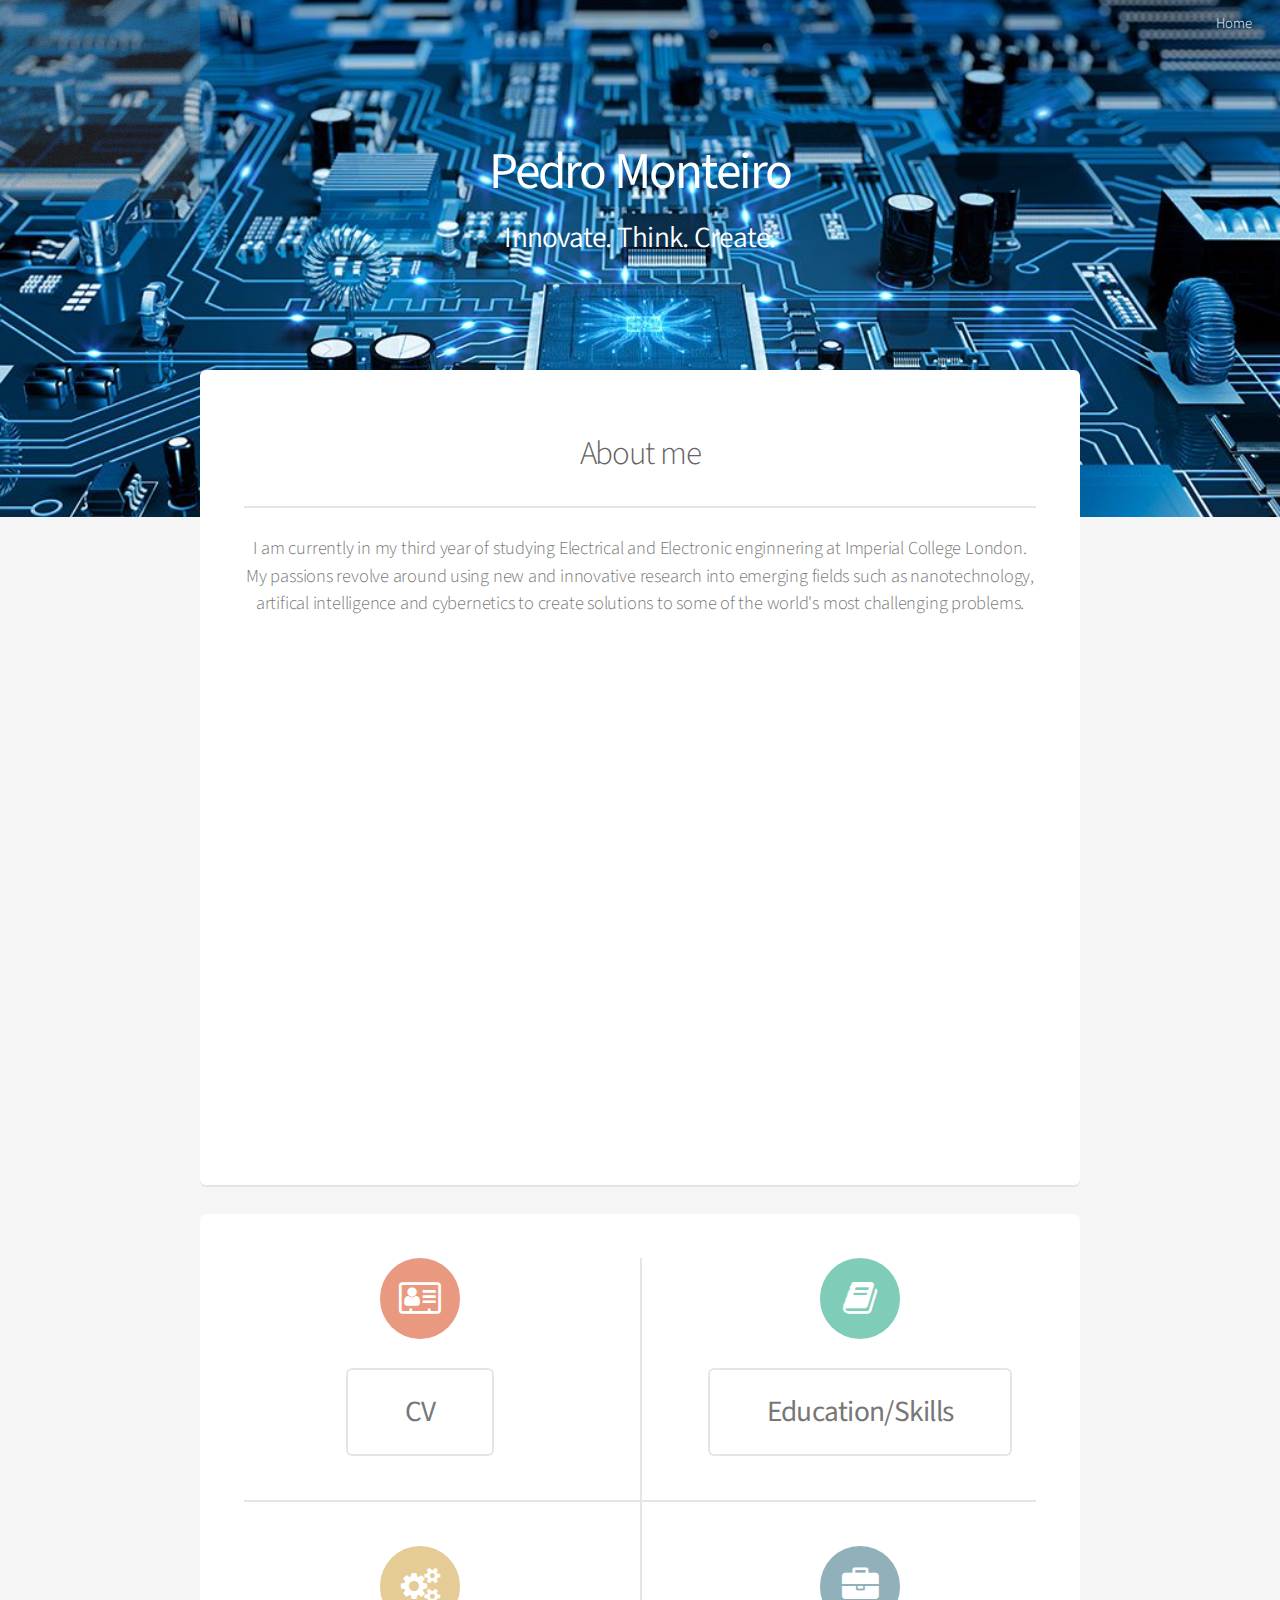
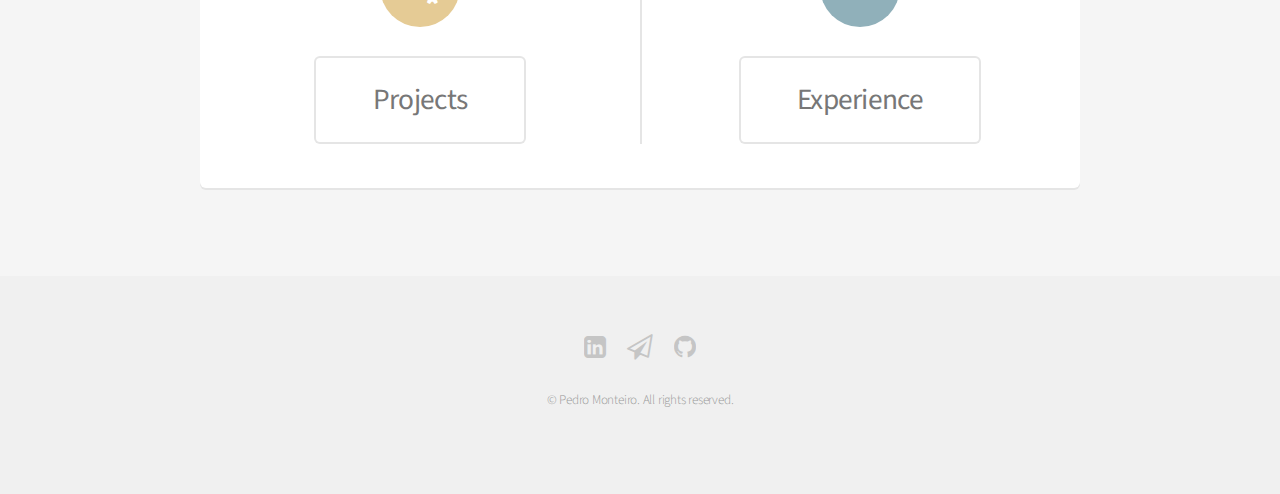
==== index.html @ 0854e98f "Add files via upload" ====
<!DOCTYPE HTML>
<!--
	Alpha by HTML5 UP
	html5up.net | @ajlkn
	Free for personal and commercial use under the CCA 3.0 license (html5up.net/license)
-->

<html>
	<head>
		<title>Pedro Monteiro</title>
        <link rel="icon" href="images/tabicon.png">
		<meta charset="utf-8" />
		<meta name="viewport" content="width=device-width, initial-scale=1, user-scalable=no" />
		<link rel="stylesheet" href="assets/css/main.css" />
	</head>
	<body class="landing is-preload">
		<div id="page-wrapper">
			<!-- Header -->
				<header id="header" class="alt">
					<nav id="nav">
						<ul>
                            <li><a href="index.html">Home</a></li>
							<li>
								<ul>
									<li><a href="generic.html">Generic</a></li>
									<li><a href="contact.html">Contact</a></li>
									<li><a href="elements.html">Elements</a></li>
									<li>
										<a href="#">Submenu</a>
										<ul>
											<li><a href="#">Option One</a></li>
											<li><a href="#">Option Two</a></li>
											<li><a href="#">Option Three</a></li>
											<li><a href="#">Option Four</a></li>
										</ul>
									</li>
								</ul>
							</li>
						</ul>
					</nav>
				</header>
			<!-- Banner -->
				<section id="banner">
                    <h2>Pedro Monteiro</h2>
					<h3>Innovate. Think. Create.</h3>
                </section>
            

			<!-- Main -->
				<section id="main" class="container">
                    
					<section class="box special">
						<header class="major">
							<h2>About me</h2>
							<p>I am currently in my third year of studying Electrical and Electronic enginnering at Imperial College London. My passions revolve around using new and innovative research into emerging fields such as nanotechnology, artifical intelligence and cybernetics to create solutions to some of the world's most challenging problems.</p>
						</header>
						<span class="image featured"><video width="850" height="500" autoplay muted loop id="myVideo">
                          <source src="images/motherboard_final.mp4" type="video/mp4">
                        </video>
                        </span>
					</section>

					<section class="box special features">
						<div class="features-row">
                            <section>
								<span class="icon major fa-address-card-o accent2"></span>
								<h3> <ul class="actions special">
									<li><a href="images/CV.pdf" class="button alt">CV</a></li>
								</ul>
                                </h3>
							</section>
                            <section>
								<span class="icon major fa-book accent3 "></span>
								<h3>
                                <ul class="actions special">
									<li><a href="education.html" class="button alt">Education/Skills</a></li>
								</ul>
                                </h3>
							</section>
							
						</div>
						<div class="features-row">
							<section>
								<span class="icon major fa-cogs accent5"></span>
								<h3> <ul class="actions special">
									<li><a href="projects.html" class="button alt">Projects</a></li>
								</ul>
                                </h3>
							</section>
                            <section>
								<span class="icon major fa-briefcase accent4"></span>
								<h3> <ul class="actions special">
									<li><a href="experience.html" class="button alt">Experience</a></li>
								</ul>
                                </h3>
							</section>
						</div>
					</section>

					
				</section>

			<!-- Footer -->
				<footer id="footer">
					<ul class="icons">
						<li><a href="https://www.linkedin.com/in/pedro-monteiro-8831a315b/" class="icon fa-linkedin-square"><span class="label">LinkedIn</span></a></li>
						<li><a href="mailto:pedroluizbrega@hotmail.com" class="icon fa-paper-plane-o"><span class="label">Email</span></a></li>
						<li><a href="#" class="icon fa-github"><span class="label">Github</span></a></li>
					</ul>
					<ul class="copyright">
						<li>&copy; Pedro Monteiro. All rights reserved.</li>
					</ul>
				</footer>

		</div>

		<!-- Scripts -->
			<script src="assets/js/jquery.min.js"></script>
			<script src="assets/js/jquery.dropotron.min.js"></script>
			<script src="assets/js/jquery.scrollex.min.js"></script>
			<script src="assets/js/browser.min.js"></script>
			<script src="assets/js/breakpoints.min.js"></script>
			<script src="assets/js/util.js"></script>
			<script src="assets/js/main.js"></script>

	</body>
</html>
---- assets/css/main.css ----
@import url("font-awesome.min.css");
@import url("https://fonts.googleapis.com/css?family=Source+Sans+Pro:300,400,300italic,400italic");

/*
	Alpha by HTML5 UP
	html5up.net | @ajlkn
	Free for personal and commercial use under the CCA 3.0 license (html5up.net/license)
*/

/* Reset */

/* Based on meyerweb.com/eric/tools/css/reset (v2.0 | 20110126 | License: public domain) */

	html, body, div, span, applet, object,
	iframe, h1, h2, h3, h4, h5, h6, p, blockquote,
	pre, a, abbr, acronym, address, big, cite,
	code, del, dfn, em, img, ins, kbd, q, s, samp,
	small, strike, strong, sub, sup, tt, var, b,
	u, i, center, dl, dt, dd, ol, ul, li, fieldset,
	form, label, legend, table, caption, tbody,
	tfoot, thead, tr, th, td, article, aside,
	canvas, details, embed, figure, figcaption,
	footer, header, hgroup, menu, nav, output, ruby,
	section, summary, time, mark, audio, video {
		margin: 0;
		padding: 0;
		border: 0;
		font-size: 100%;
		font: inherit;
		vertical-align: baseline;
	}

	article, aside, details, figcaption, figure,
	footer, header, hgroup, menu, nav, section {
		display: block;
	}

	body {
		line-height: 1;
	}

	ol, ul {
		list-style: none;
	}

	blockquote, q {
		quotes: none;
	}

		blockquote:before, blockquote:after, q:before, q:after {
			content: '';
			content: none;
		}

	table {
		border-collapse: collapse;
		border-spacing: 0;
	}

	body {
		-webkit-text-size-adjust: none;
	}

	mark {
		background-color: transparent;
		color: inherit;
	}

	input::-moz-focus-inner {
		border: 0;
		padding: 0;
	}

	input, select, textarea {
		-moz-appearance: none;
		-webkit-appearance: none;
		-ms-appearance: none;
		appearance: none;
	}

/* Basic */ 

	@-ms-viewport {
		width: device-width;
	}

	body {
		-ms-overflow-style: scrollbar;
	}

	@media screen and (max-width: 480px) {

		html, body {
			min-width: 320px;
		}

	}

	html {
		box-sizing: border-box;
	}

	*, *:before, *:after {
		box-sizing: inherit;
	}

	body {
		background: #f5f5f5;
        
	}

	body, input, select, textarea {
		color: #777;
		font-family: "Source Sans Pro", sans-serif;
		font-size: 16pt;
		font-weight: 300;
		line-height: 1.65em;
		letter-spacing: -0.015em;
	}

	a {
		-moz-transition: color 0.2s ease-in-out, border-bottom-color 0.2s ease-in-out;
		-webkit-transition: color 0.2s ease-in-out, border-bottom-color 0.2s ease-in-out;
		-ms-transition: color 0.2s ease-in-out, border-bottom-color 0.2s ease-in-out;
		transition: color 0.2s ease-in-out, border-bottom-color 0.2s ease-in-out;
		border-bottom: dotted 1px;
		color: #e89980;
		text-decoration: none;
	}

		a:hover {
			border-bottom-color: transparent;
		}

	strong, b {
		color: #646464;
		font-weight: 400;
	}

	em, i {
		font-style: italic;
	}

	p {
		margin: 0 0 2em 0;
	}

	h1, h2, h3, h4, h5, h6 {
		color: #646464;
		font-weight: 300;
		line-height: 1em;
		margin: 0 0 0.5em 0;
	}

		h1 a, h2 a, h3 a, h4 a, h5 a, h6 a {
			color: inherit;
			text-decoration: none;
		}

	h2 {
		font-size: 2.25em;
		line-height: 1.5em;
		letter-spacing: -0.035em;
	}

	h3 {
		font-size: 2em;
		line-height: 1.5em;
		letter-spacing: -0.025em;
	}

	h4 {
		font-size: 1.1em;
		line-height: 1.5em;
		letter-spacing: 0;
	}

	h5 {
		font-size: 0.9em;
		line-height: 1.5em;
		letter-spacing: 0;
	}

	h6 {
		font-size: 0.7em;
		line-height: 1.5em;
		letter-spacing: 0;
	}

	sub {
		font-size: 0.8em;
		position: relative;
		top: 0.5em;
	}

	sup {
		font-size: 0.8em;
		position: relative;
		top: -0.5em;
	}

	hr {
		border: 0;
		border-bottom: solid 2px #e5e5e5;
		margin: 2em 0;
	}

		hr.major {
			margin: 3em 0;
		}

	blockquote {
		border-left: solid 4px #e5e5e5;
		font-style: italic;
		margin: 0 0 2em 0;
		padding: 0.5em 0 0.5em 2em;
	}

	pre {
		-webkit-overflow-scrolling: touch;
		background: #f8f8f8;
		border-radius: 6px;
		border: solid 1px #e5e5e5;
		font-family: monospace;
		font-size: 0.9em;
		line-height: 1.75em;
		margin: 0 0 2em 0;
		overflow-x: auto;
		padding: 1em 1.5em;
	}

	code {
		background: #f8f8f8;
		border-radius: 6px;
		border: solid 1px #e5e5e5;
		font-family: monospace;
		font-size: 0.9em;
		margin: 0 0.25em;
		padding: 0.25em 0.65em;
	}

	.align-left {
		text-align: left;
	}

	.align-center {
		text-align: center;
	}

	.align-right {
		text-align: right;
	}

/* Row */

	.row {
		display: flex;
		flex-wrap: wrap;
		box-sizing: border-box;
		align-items: stretch;
	}

		.row > * {
			box-sizing: border-box;
		}

		.row.gtr-uniform > * > :last-child {
			margin-bottom: 0;
		}

		.row.aln-left {
			justify-content: flex-start;
		}

		.row.aln-center {
			justify-content: center;
		}

		.row.aln-right {
			justify-content: flex-end;
		}

		.row.aln-top {
			align-items: flex-start;
		}

		.row.aln-middle {
			align-items: center;
		}

		.row.aln-bottom {
			align-items: flex-end;
		}

		.row > .imp {
			order: -1;
		}

		.row > .col-1 {
			width: 8.3333333333%;
		}

		.row > .off-1 {
			margin-left: 8.3333333333%;
		}

		.row > .col-2 {
			width: 16.6666666667%;
		}

		.row > .off-2 {
			margin-left: 16.6666666667%;
		}

		.row > .col-3 {
			width: 25%;
		}

		.row > .off-3 {
			margin-left: 25%;
		}

		.row > .col-4 {
			width: 33.3333333333%;
		}

		.row > .off-4 {
			margin-left: 33.3333333333%;
		}

		.row > .col-5 {
			width: 41.6666666667%;
		}

		.row > .off-5 {
			margin-left: 41.6666666667%;
		}

		.row > .col-6 {
			width: 50%;
		}

		.row > .off-6 {
			margin-left: 50%;
		}

		.row > .col-7 {
			width: 58.3333333333%;
		}

		.row > .off-7 {
			margin-left: 58.3333333333%;
		}

		.row > .col-8 {
			width: 66.6666666667%;
		}

		.row > .off-8 {
			margin-left: 66.6666666667%;
		}

		.row > .col-9 {
			width: 75%;
		}

		.row > .off-9 {
			margin-left: 75%;
		}

		.row > .col-10 {
			width: 83.3333333333%;
		}

		.row > .off-10 {
			margin-left: 83.3333333333%;
		}

		.row > .col-11 {
			width: 91.6666666667%;
		}

		.row > .off-11 {
			margin-left: 91.6666666667%;
		}

		.row > .col-12 {
			width: 100%;
		}

		.row > .off-12 {
			margin-left: 100%;
		}

		.row.gtr-0 {
			margin-top: 0;
			margin-left: 0em;
		}

			.row.gtr-0 > * {
				padding: 0 0 0 0em;
			}

			.row.gtr-0.gtr-uniform {
				margin-top: 0em;
			}

				.row.gtr-0.gtr-uniform > * {
					padding-top: 0em;
				}

		.row.gtr-25 {
			margin-top: 0;
			margin-left: -0.5em;
		}

			.row.gtr-25 > * {
				padding: 0 0 0 0.5em;
			}

			.row.gtr-25.gtr-uniform {
				margin-top: -0.5em;
			}

				.row.gtr-25.gtr-uniform > * {
					padding-top: 0.5em;
				}

		.row.gtr-50 {
			margin-top: 0;
			margin-left: -1em;
		}

			.row.gtr-50 > * {
				padding: 0 0 0 1em;
			}

			.row.gtr-50.gtr-uniform {
				margin-top: -1em;
			}

				.row.gtr-50.gtr-uniform > * {
					padding-top: 1em;
				}

		.row {
			margin-top: 0;
			margin-left: -2em;
		}

			.row > * {
				padding: 0 0 0 2em;
			}

			.row.gtr-uniform {
				margin-top: -2em;
			}

				.row.gtr-uniform > * {
					padding-top: 2em;
				}

		.row.gtr-150 {
			margin-top: 0;
			margin-left: -3em;
		}

			.row.gtr-150 > * {
				padding: 0 0 0 3em;
			}

			.row.gtr-150.gtr-uniform {
				margin-top: -3em;
			}

				.row.gtr-150.gtr-uniform > * {
					padding-top: 3em;
				}

		.row.gtr-200 {
			margin-top: 0;
			margin-left: -4em;
		}

			.row.gtr-200 > * {
				padding: 0 0 0 4em;
			}

			.row.gtr-200.gtr-uniform {
				margin-top: -4em;
			}

				.row.gtr-200.gtr-uniform > * {
					padding-top: 4em;
				}

		@media screen and (max-width: 1680px) {

			.row {
				display: flex;
				flex-wrap: wrap;
				box-sizing: border-box;
				align-items: stretch;
			}

				.row > * {
					box-sizing: border-box;
				}

				.row.gtr-uniform > * > :last-child {
					margin-bottom: 0;
				}

				.row.aln-left {
					justify-content: flex-start;
				}

				.row.aln-center {
					justify-content: center;
				}

				.row.aln-right {
					justify-content: flex-end;
				}

				.row.aln-top {
					align-items: flex-start;
				}

				.row.aln-middle {
					align-items: center;
				}

				.row.aln-bottom {
					align-items: flex-end;
				}

				.row > .imp-wide {
					order: -1;
				}

				.row > .col-1-wide {
					width: 8.3333333333%;
				}

				.row > .off-1-wide {
					margin-left: 8.3333333333%;
				}

				.row > .col-2-wide {
					width: 16.6666666667%;
				}

				.row > .off-2-wide {
					margin-left: 16.6666666667%;
				}

				.row > .col-3-wide {
					width: 25%;
				}

				.row > .off-3-wide {
					margin-left: 25%;
				}

				.row > .col-4-wide {
					width: 33.3333333333%;
				}

				.row > .off-4-wide {
					margin-left: 33.3333333333%;
				}

				.row > .col-5-wide {
					width: 41.6666666667%;
				}

				.row > .off-5-wide {
					margin-left: 41.6666666667%;
				}

				.row > .col-6-wide {
					width: 50%;
				}

				.row > .off-6-wide {
					margin-left: 50%;
				}

				.row > .col-7-wide {
					width: 58.3333333333%;
				}

				.row > .off-7-wide {
					margin-left: 58.3333333333%;
				}

				.row > .col-8-wide {
					width: 66.6666666667%;
				}

				.row > .off-8-wide {
					margin-left: 66.6666666667%;
				}

				.row > .col-9-wide {
					width: 75%;
				}

				.row > .off-9-wide {
					margin-left: 75%;
				}

				.row > .col-10-wide {
					width: 83.3333333333%;
				}

				.row > .off-10-wide {
					margin-left: 83.3333333333%;
				}

				.row > .col-11-wide {
					width: 91.6666666667%;
				}

				.row > .off-11-wide {
					margin-left: 91.6666666667%;
				}

				.row > .col-12-wide {
					width: 100%;
				}

				.row > .off-12-wide {
					margin-left: 100%;
				}

				.row.gtr-0 {
					margin-top: 0;
					margin-left: 0em;
				}

					.row.gtr-0 > * {
						padding: 0 0 0 0em;
					}

					.row.gtr-0.gtr-uniform {
						margin-top: 0em;
					}

						.row.gtr-0.gtr-uniform > * {
							padding-top: 0em;
						}

				.row.gtr-25 {
					margin-top: 0;
					margin-left: -0.5em;
				}

					.row.gtr-25 > * {
						padding: 0 0 0 0.5em;
					}

					.row.gtr-25.gtr-uniform {
						margin-top: -0.5em;
					}

						.row.gtr-25.gtr-uniform > * {
							padding-top: 0.5em;
						}

				.row.gtr-50 {
					margin-top: 0;
					margin-left: -1em;
				}

					.row.gtr-50 > * {
						padding: 0 0 0 1em;
					}

					.row.gtr-50.gtr-uniform {
						margin-top: -1em;
					}

						.row.gtr-50.gtr-uniform > * {
							padding-top: 1em;
						}

				.row {
					margin-top: 0;
					margin-left: -2em;
				}

					.row > * {
						padding: 0 0 0 2em;
					}

					.row.gtr-uniform {
						margin-top: -2em;
					}

						.row.gtr-uniform > * {
							padding-top: 2em;
						}

				.row.gtr-150 {
					margin-top: 0;
					margin-left: -3em;
				}

					.row.gtr-150 > * {
						padding: 0 0 0 3em;
					}

					.row.gtr-150.gtr-uniform {
						margin-top: -3em;
					}

						.row.gtr-150.gtr-uniform > * {
							padding-top: 3em;
						}

				.row.gtr-200 {
					margin-top: 0;
					margin-left: -4em;
				}

					.row.gtr-200 > * {
						padding: 0 0 0 4em;
					}

					.row.gtr-200.gtr-uniform {
						margin-top: -4em;
					}

						.row.gtr-200.gtr-uniform > * {
							padding-top: 4em;
						}

		}

		@media screen and (max-width: 1280px) {

			.row {
				display: flex;
				flex-wrap: wrap;
				box-sizing: border-box;
				align-items: stretch;
			}

				.row > * {
					box-sizing: border-box;
				}

				.row.gtr-uniform > * > :last-child {
					margin-bottom: 0;
				}

				.row.aln-left {
					justify-content: flex-start;
				}

				.row.aln-center {
					justify-content: center;
				}

				.row.aln-right {
					justify-content: flex-end;
				}

				.row.aln-top {
					align-items: flex-start;
				}

				.row.aln-middle {
					align-items: center;
				}

				.row.aln-bottom {
					align-items: flex-end;
				}

				.row > .imp-normal {
					order: -1;
				}

				.row > .col-1-normal {
					width: 8.3333333333%;
				}

				.row > .off-1-normal {
					margin-left: 8.3333333333%;
				}

				.row > .col-2-normal {
					width: 16.6666666667%;
				}

				.row > .off-2-normal {
					margin-left: 16.6666666667%;
				}

				.row > .col-3-normal {
					width: 25%;
				}

				.row > .off-3-normal {
					margin-left: 25%;
				}

				.row > .col-4-normal {
					width: 33.3333333333%;
				}

				.row > .off-4-normal {
					margin-left: 33.3333333333%;
				}

				.row > .col-5-normal {
					width: 41.6666666667%;
				}

				.row > .off-5-normal {
					margin-left: 41.6666666667%;
				}

				.row > .col-6-normal {
					width: 50%;
				}

				.row > .off-6-normal {
					margin-left: 50%;
				}

				.row > .col-7-normal {
					width: 58.3333333333%;
				}

				.row > .off-7-normal {
					margin-left: 58.3333333333%;
				}

				.row > .col-8-normal {
					width: 66.6666666667%;
				}

				.row > .off-8-normal {
					margin-left: 66.6666666667%;
				}

				.row > .col-9-normal {
					width: 75%;
				}

				.row > .off-9-normal {
					margin-left: 75%;
				}

				.row > .col-10-normal {
					width: 83.3333333333%;
				}

				.row > .off-10-normal {
					margin-left: 83.3333333333%;
				}

				.row > .col-11-normal {
					width: 91.6666666667%;
				}

				.row > .off-11-normal {
					margin-left: 91.6666666667%;
				}

				.row > .col-12-normal {
					width: 100%;
				}

				.row > .off-12-normal {
					margin-left: 100%;
				}

				.row.gtr-0 {
					margin-top: 0;
					margin-left: 0em;
				}

					.row.gtr-0 > * {
						padding: 0 0 0 0em;
					}

					.row.gtr-0.gtr-uniform {
						margin-top: 0em;
					}

						.row.gtr-0.gtr-uniform > * {
							padding-top: 0em;
						}

				.row.gtr-25 {
					margin-top: 0;
					margin-left: -0.5em;
				}

					.row.gtr-25 > * {
						padding: 0 0 0 0.5em;
					}

					.row.gtr-25.gtr-uniform {
						margin-top: -0.5em;
					}

						.row.gtr-25.gtr-uniform > * {
							padding-top: 0.5em;
						}

				.row.gtr-50 {
					margin-top: 0;
					margin-left: -1em;
				}

					.row.gtr-50 > * {
						padding: 0 0 0 1em;
					}

					.row.gtr-50.gtr-uniform {
						margin-top: -1em;
					}

						.row.gtr-50.gtr-uniform > * {
							padding-top: 1em;
						}

				.row {
					margin-top: 0;
					margin-left: -2em;
				}

					.row > * {
						padding: 0 0 0 2em;
					}

					.row.gtr-uniform {
						margin-top: -2em;
					}

						.row.gtr-uniform > * {
							padding-top: 2em;
						}

				.row.gtr-150 {
					margin-top: 0;
					margin-left: -3em;
				}

					.row.gtr-150 > * {
						padding: 0 0 0 3em;
					}

					.row.gtr-150.gtr-uniform {
						margin-top: -3em;
					}

						.row.gtr-150.gtr-uniform > * {
							padding-top: 3em;
						}

				.row.gtr-200 {
					margin-top: 0;
					margin-left: -4em;
				}

					.row.gtr-200 > * {
						padding: 0 0 0 4em;
					}

					.row.gtr-200.gtr-uniform {
						margin-top: -4em;
					}

						.row.gtr-200.gtr-uniform > * {
							padding-top: 4em;
						}

		}

		@media screen and (max-width: 980px) {

			.row {
				display: flex;
				flex-wrap: wrap;
				box-sizing: border-box;
				align-items: stretch;
			}

				.row > * {
					box-sizing: border-box;
				}

				.row.gtr-uniform > * > :last-child {
					margin-bottom: 0;
				}

				.row.aln-left {
					justify-content: flex-start;
				}

				.row.aln-center {
					justify-content: center;
				}

				.row.aln-right {
					justify-content: flex-end;
				}

				.row.aln-top {
					align-items: flex-start;
				}

				.row.aln-middle {
					align-items: center;
				}

				.row.aln-bottom {
					align-items: flex-end;
				}

				.row > .imp-narrow {
					order: -1;
				}

				.row > .col-1-narrow {
					width: 8.3333333333%;
				}

				.row > .off-1-narrow {
					margin-left: 8.3333333333%;
				}

				.row > .col-2-narrow {
					width: 16.6666666667%;
				}

				.row > .off-2-narrow {
					margin-left: 16.6666666667%;
				}

				.row > .col-3-narrow {
					width: 25%;
				}

				.row > .off-3-narrow {
					margin-left: 25%;
				}

				.row > .col-4-narrow {
					width: 33.3333333333%;
				}

				.row > .off-4-narrow {
					margin-left: 33.3333333333%;
				}

				.row > .col-5-narrow {
					width: 41.6666666667%;
				}

				.row > .off-5-narrow {
					margin-left: 41.6666666667%;
				}

				.row > .col-6-narrow {
					width: 50%;
				}

				.row > .off-6-narrow {
					margin-left: 50%;
				}

				.row > .col-7-narrow {
					width: 58.3333333333%;
				}

				.row > .off-7-narrow {
					margin-left: 58.3333333333%;
				}

				.row > .col-8-narrow {
					width: 66.6666666667%;
				}

				.row > .off-8-narrow {
					margin-left: 66.6666666667%;
				}

				.row > .col-9-narrow {
					width: 75%;
				}

				.row > .off-9-narrow {
					margin-left: 75%;
				}

				.row > .col-10-narrow {
					width: 83.3333333333%;
				}

				.row > .off-10-narrow {
					margin-left: 83.3333333333%;
				}

				.row > .col-11-narrow {
					width: 91.6666666667%;
				}

				.row > .off-11-narrow {
					margin-left: 91.6666666667%;
				}

				.row > .col-12-narrow {
					width: 100%;
				}

				.row > .off-12-narrow {
					margin-left: 100%;
				}

				.row.gtr-0 {
					margin-top: 0;
					margin-left: 0em;
				}

					.row.gtr-0 > * {
						padding: 0 0 0 0em;
					}

					.row.gtr-0.gtr-uniform {
						margin-top: 0em;
					}

						.row.gtr-0.gtr-uniform > * {
							padding-top: 0em;
						}

				.row.gtr-25 {
					margin-top: 0;
					margin-left: -0.5em;
				}

					.row.gtr-25 > * {
						padding: 0 0 0 0.5em;
					}

					.row.gtr-25.gtr-uniform {
						margin-top: -0.5em;
					}

						.row.gtr-25.gtr-uniform > * {
							padding-top: 0.5em;
						}

				.row.gtr-50 {
					margin-top: 0;
					margin-left: -1em;
				}

					.row.gtr-50 > * {
						padding: 0 0 0 1em;
					}

					.row.gtr-50.gtr-uniform {
						margin-top: -1em;
					}

						.row.gtr-50.gtr-uniform > * {
							padding-top: 1em;
						}

				.row {
					margin-top: 0;
					margin-left: -2em;
				}

					.row > * {
						padding: 0 0 0 2em;
					}

					.row.gtr-uniform {
						margin-top: -2em;
					}

						.row.gtr-uniform > * {
							padding-top: 2em;
						}

				.row.gtr-150 {
					margin-top: 0;
					margin-left: -3em;
				}

					.row.gtr-150 > * {
						padding: 0 0 0 3em;
					}

					.row.gtr-150.gtr-uniform {
						margin-top: -3em;
					}

						.row.gtr-150.gtr-uniform > * {
							padding-top: 3em;
						}

				.row.gtr-200 {
					margin-top: 0;
					margin-left: -4em;
				}

					.row.gtr-200 > * {
						padding: 0 0 0 4em;
					}

					.row.gtr-200.gtr-uniform {
						margin-top: -4em;
					}

						.row.gtr-200.gtr-uniform > * {
							padding-top: 4em;
						}

		}

		@media screen and (max-width: 840px) {

			.row {
				display: flex;
				flex-wrap: wrap;
				box-sizing: border-box;
				align-items: stretch;
			}

				.row > * {
					box-sizing: border-box;
				}

				.row.gtr-uniform > * > :last-child {
					margin-bottom: 0;
				}

				.row.aln-left {
					justify-content: flex-start;
				}

				.row.aln-center {
					justify-content: center;
				}

				.row.aln-right {
					justify-content: flex-end;
				}

				.row.aln-top {
					align-items: flex-start;
				}

				.row.aln-middle {
					align-items: center;
				}

				.row.aln-bottom {
					align-items: flex-end;
				}

				.row > .imp-narrower {
					order: -1;
				}

				.row > .col-1-narrower {
					width: 8.3333333333%;
				}

				.row > .off-1-narrower {
					margin-left: 8.3333333333%;
				}

				.row > .col-2-narrower {
					width: 16.6666666667%;
				}

				.row > .off-2-narrower {
					margin-left: 16.6666666667%;
				}

				.row > .col-3-narrower {
					width: 25%;
				}

				.row > .off-3-narrower {
					margin-left: 25%;
				}

				.row > .col-4-narrower {
					width: 33.3333333333%;
				}

				.row > .off-4-narrower {
					margin-left: 33.3333333333%;
				}

				.row > .col-5-narrower {
					width: 41.6666666667%;
				}

				.row > .off-5-narrower {
					margin-left: 41.6666666667%;
				}

				.row > .col-6-narrower {
					width: 50%;
				}

				.row > .off-6-narrower {
					margin-left: 50%;
				}

				.row > .col-7-narrower {
					width: 58.3333333333%;
				}

				.row > .off-7-narrower {
					margin-left: 58.3333333333%;
				}

				.row > .col-8-narrower {
					width: 66.6666666667%;
				}

				.row > .off-8-narrower {
					margin-left: 66.6666666667%;
				}

				.row > .col-9-narrower {
					width: 75%;
				}

				.row > .off-9-narrower {
					margin-left: 75%;
				}

				.row > .col-10-narrower {
					width: 83.3333333333%;
				}

				.row > .off-10-narrower {
					margin-left: 83.3333333333%;
				}

				.row > .col-11-narrower {
					width: 91.6666666667%;
				}

				.row > .off-11-narrower {
					margin-left: 91.6666666667%;
				}

				.row > .col-12-narrower {
					width: 100%;
				}

				.row > .off-12-narrower {
					margin-left: 100%;
				}

				.row.gtr-0 {
					margin-top: 0;
					margin-left: 0em;
				}

					.row.gtr-0 > * {
						padding: 0 0 0 0em;
					}

					.row.gtr-0.gtr-uniform {
						margin-top: 0em;
					}

						.row.gtr-0.gtr-uniform > * {
							padding-top: 0em;
						}

				.row.gtr-25 {
					margin-top: 0;
					margin-left: -0.5em;
				}

					.row.gtr-25 > * {
						padding: 0 0 0 0.5em;
					}

					.row.gtr-25.gtr-uniform {
						margin-top: -0.5em;
					}

						.row.gtr-25.gtr-uniform > * {
							padding-top: 0.5em;
						}

				.row.gtr-50 {
					margin-top: 0;
					margin-left: -1em;
				}

					.row.gtr-50 > * {
						padding: 0 0 0 1em;
					}

					.row.gtr-50.gtr-uniform {
						margin-top: -1em;
					}

						.row.gtr-50.gtr-uniform > * {
							padding-top: 1em;
						}

				.row {
					margin-top: 0;
					margin-left: -2em;
				}

					.row > * {
						padding: 0 0 0 2em;
					}

					.row.gtr-uniform {
						margin-top: -2em;
					}

						.row.gtr-uniform > * {
							padding-top: 2em;
						}

				.row.gtr-150 {
					margin-top: 0;
					margin-left: -3em;
				}

					.row.gtr-150 > * {
						padding: 0 0 0 3em;
					}

					.row.gtr-150.gtr-uniform {
						margin-top: -3em;
					}

						.row.gtr-150.gtr-uniform > * {
							padding-top: 3em;
						}

				.row.gtr-200 {
					margin-top: 0;
					margin-left: -4em;
				}

					.row.gtr-200 > * {
						padding: 0 0 0 4em;
					}

					.row.gtr-200.gtr-uniform {
						margin-top: -4em;
					}

						.row.gtr-200.gtr-uniform > * {
							padding-top: 4em;
						}

		}

		@media screen and (max-width: 736px) {

			.row {
				display: flex;
				flex-wrap: wrap;
				box-sizing: border-box;
				align-items: stretch;
			}

				.row > * {
					box-sizing: border-box;
				}

				.row.gtr-uniform > * > :last-child {
					margin-bottom: 0;
				}

				.row.aln-left {
					justify-content: flex-start;
				}

				.row.aln-center {
					justify-content: center;
				}

				.row.aln-right {
					justify-content: flex-end;
				}

				.row.aln-top {
					align-items: flex-start;
				}

				.row.aln-middle {
					align-items: center;
				}

				.row.aln-bottom {
					align-items: flex-end;
				}

				.row > .imp-mobile {
					order: -1;
				}

				.row > .col-1-mobile {
					width: 8.3333333333%;
				}

				.row > .off-1-mobile {
					margin-left: 8.3333333333%;
				}

				.row > .col-2-mobile {
					width: 16.6666666667%;
				}

				.row > .off-2-mobile {
					margin-left: 16.6666666667%;
				}

				.row > .col-3-mobile {
					width: 25%;
				}

				.row > .off-3-mobile {
					margin-left: 25%;
				}

				.row > .col-4-mobile {
					width: 33.3333333333%;
				}

				.row > .off-4-mobile {
					margin-left: 33.3333333333%;
				}

				.row > .col-5-mobile {
					width: 41.6666666667%;
				}

				.row > .off-5-mobile {
					margin-left: 41.6666666667%;
				}

				.row > .col-6-mobile {
					width: 50%;
				}

				.row > .off-6-mobile {
					margin-left: 50%;
				}

				.row > .col-7-mobile {
					width: 58.3333333333%;
				}

				.row > .off-7-mobile {
					margin-left: 58.3333333333%;
				}

				.row > .col-8-mobile {
					width: 66.6666666667%;
				}

				.row > .off-8-mobile {
					margin-left: 66.6666666667%;
				}

				.row > .col-9-mobile {
					width: 75%;
				}

				.row > .off-9-mobile {
					margin-left: 75%;
				}

				.row > .col-10-mobile {
					width: 83.3333333333%;
				}

				.row > .off-10-mobile {
					margin-left: 83.3333333333%;
				}

				.row > .col-11-mobile {
					width: 91.6666666667%;
				}

				.row > .off-11-mobile {
					margin-left: 91.6666666667%;
				}

				.row > .col-12-mobile {
					width: 100%;
				}

				.row > .off-12-mobile {
					margin-left: 100%;
				}

				.row.gtr-0 {
					margin-top: 0;
					margin-left: 0em;
				}

					.row.gtr-0 > * {
						padding: 0 0 0 0em;
					}

					.row.gtr-0.gtr-uniform {
						margin-top: 0em;
					}

						.row.gtr-0.gtr-uniform > * {
							padding-top: 0em;
						}

				.row.gtr-25 {
					margin-top: 0;
					margin-left: -0.5em;
				}

					.row.gtr-25 > * {
						padding: 0 0 0 0.5em;
					}

					.row.gtr-25.gtr-uniform {
						margin-top: -0.5em;
					}

						.row.gtr-25.gtr-uniform > * {
							padding-top: 0.5em;
						}

				.row.gtr-50 {
					margin-top: 0;
					margin-left: -1em;
				}

					.row.gtr-50 > * {
						padding: 0 0 0 1em;
					}

					.row.gtr-50.gtr-uniform {
						margin-top: -1em;
					}

						.row.gtr-50.gtr-uniform > * {
							padding-top: 1em;
						}

				.row {
					margin-top: 0;
					margin-left: -2em;
				}

					.row > * {
						padding: 0 0 0 2em;
					}

					.row.gtr-uniform {
						margin-top: -2em;
					}

						.row.gtr-uniform > * {
							padding-top: 2em;
						}

				.row.gtr-150 {
					margin-top: 0;
					margin-left: -3em;
				}

					.row.gtr-150 > * {
						padding: 0 0 0 3em;
					}

					.row.gtr-150.gtr-uniform {
						margin-top: -3em;
					}

						.row.gtr-150.gtr-uniform > * {
							padding-top: 3em;
						}

				.row.gtr-200 {
					margin-top: 0;
					margin-left: -4em;
				}

					.row.gtr-200 > * {
						padding: 0 0 0 4em;
					}

					.row.gtr-200.gtr-uniform {
						margin-top: -4em;
					}

						.row.gtr-200.gtr-uniform > * {
							padding-top: 4em;
						}

		}

		@media screen and (max-width: 480px) {

			.row {
				display: flex;
				flex-wrap: wrap;
				box-sizing: border-box;
				align-items: stretch;
			}

				.row > * {
					box-sizing: border-box;
				}

				.row.gtr-uniform > * > :last-child {
					margin-bottom: 0;
				}

				.row.aln-left {
					justify-content: flex-start;
				}

				.row.aln-center {
					justify-content: center;
				}

				.row.aln-right {
					justify-content: flex-end;
				}

				.row.aln-top {
					align-items: flex-start;
				}

				.row.aln-middle {
					align-items: center;
				}

				.row.aln-bottom {
					align-items: flex-end;
				}

				.row > .imp-mobilep {
					order: -1;
				}

				.row > .col-1-mobilep {
					width: 8.3333333333%;
				}

				.row > .off-1-mobilep {
					margin-left: 8.3333333333%;
				}

				.row > .col-2-mobilep {
					width: 16.6666666667%;
				}

				.row > .off-2-mobilep {
					margin-left: 16.6666666667%;
				}

				.row > .col-3-mobilep {
					width: 25%;
				}

				.row > .off-3-mobilep {
					margin-left: 25%;
				}

				.row > .col-4-mobilep {
					width: 33.3333333333%;
				}

				.row > .off-4-mobilep {
					margin-left: 33.3333333333%;
				}

				.row > .col-5-mobilep {
					width: 41.6666666667%;
				}

				.row > .off-5-mobilep {
					margin-left: 41.6666666667%;
				}

				.row > .col-6-mobilep {
					width: 50%;
				}

				.row > .off-6-mobilep {
					margin-left: 50%;
				}

				.row > .col-7-mobilep {
					width: 58.3333333333%;
				}

				.row > .off-7-mobilep {
					margin-left: 58.3333333333%;
				}

				.row > .col-8-mobilep {
					width: 66.6666666667%;
				}

				.row > .off-8-mobilep {
					margin-left: 66.6666666667%;
				}

				.row > .col-9-mobilep {
					width: 75%;
				}

				.row > .off-9-mobilep {
					margin-left: 75%;
				}

				.row > .col-10-mobilep {
					width: 83.3333333333%;
				}

				.row > .off-10-mobilep {
					margin-left: 83.3333333333%;
				}

				.row > .col-11-mobilep {
					width: 91.6666666667%;
				}

				.row > .off-11-mobilep {
					margin-left: 91.6666666667%;
				}

				.row > .col-12-mobilep {
					width: 100%;
				}

				.row > .off-12-mobilep {
					margin-left: 100%;
				}

				.row.gtr-0 {
					margin-top: 0;
					margin-left: 0em;
				}

					.row.gtr-0 > * {
						padding: 0 0 0 0em;
					}

					.row.gtr-0.gtr-uniform {
						margin-top: 0em;
					}

						.row.gtr-0.gtr-uniform > * {
							padding-top: 0em;
						}

				.row.gtr-25 {
					margin-top: 0;
					margin-left: -0.5em;
				}

					.row.gtr-25 > * {
						padding: 0 0 0 0.5em;
					}

					.row.gtr-25.gtr-uniform {
						margin-top: -0.5em;
					}

						.row.gtr-25.gtr-uniform > * {
							padding-top: 0.5em;
						}

				.row.gtr-50 {
					margin-top: 0;
					margin-left: -1em;
				}

					.row.gtr-50 > * {
						padding: 0 0 0 1em;
					}

					.row.gtr-50.gtr-uniform {
						margin-top: -1em;
					}

						.row.gtr-50.gtr-uniform > * {
							padding-top: 1em;
						}

				.row {
					margin-top: 0;
					margin-left: -2em;
				}

					.row > * {
						padding: 0 0 0 2em;
					}

					.row.gtr-uniform {
						margin-top: -2em;
					}

						.row.gtr-uniform > * {
							padding-top: 2em;
						}

				.row.gtr-150 {
					margin-top: 0;
					margin-left: -3em;
				}

					.row.gtr-150 > * {
						padding: 0 0 0 3em;
					}

					.row.gtr-150.gtr-uniform {
						margin-top: -3em;
					}

						.row.gtr-150.gtr-uniform > * {
							padding-top: 3em;
						}

				.row.gtr-200 {
					margin-top: 0;
					margin-left: -4em;
				}

					.row.gtr-200 > * {
						padding: 0 0 0 4em;
					}

					.row.gtr-200.gtr-uniform {
						margin-top: -4em;
					}

						.row.gtr-200.gtr-uniform > * {
							padding-top: 4em;
						}

		}

/* Container */

	.container {
		margin: 0 auto;
		max-width: calc(100% - 5em);
		width: 60em;
	}

		.container.xsmall {
			width: 15em;
		}

		.container.small {
			width: 30em;
		}

		.container.medium {
			width: 45em;
		}

		.container.large {
			width: 75em;
		}

		.container.xlarge {
			width: 90em;
		}

		.container.max {
			width: 100%;
		}

		@media screen and (max-width: 840px) {

			.container {
				width: 100% !important;
			}

		}

		@media screen and (max-width: 736px) {

			.container {
				max-width: 100%;
			}

		}

/* Section/Article */

	section.special, article.special {
		text-align: center;
	}

	header p {
		color: #999;
		position: relative;
		margin: 0 0 1.5em 0;
		font-style: italic;
	}

	header h2 + p {
		font-size: 1.25em;
		margin-top: -1em;
		line-height: 1.5em;
	}

	header h3 + p {
		font-size: 1.1em;
		margin-top: -0.85em;
		line-height: 1.5em;
	}

	header h4 + p,
	header h5 + p,
	header h6 + p {
		font-size: 0.8em;
		margin-top: -0.5em;
		line-height: 1.5em;
	}

	header.major {
		padding: 1em 0;
		text-align: center;
	}

		header.major h2 {
			margin: 0;
		}

		header.major p {
			display: inline-block;
			border-top: solid 2px #e5e5e5;
			color: #777;
			margin: 1.5em 0 0 0;
			padding: 1.5em 0 0 0;
			font-style: normal;
		}

/* Form */

	form {
		margin: 0 0 2em 0;
	}

	label {
		color: #646464;
		display: block;
		font-size: 0.9em;
		font-weight: 300;
		margin: 0 0 1em 0;
	}

	input[type="text"],
	input[type="password"],
	input[type="email"],
	select,
	textarea {
		-moz-appearance: none;
		-webkit-appearance: none;
		-ms-appearance: none;
		appearance: none;
		background-color: #f8f8f8;
		border-radius: 6px;
		border: solid 1px #e5e5e5;
		color: inherit;
		display: block;
		outline: 0;
		padding: 0 1em;
		text-decoration: none;
		width: 100%;
	}

		input[type="text"]:invalid,
		input[type="password"]:invalid,
		input[type="email"]:invalid,
		select:invalid,
		textarea:invalid {
			box-shadow: none;
		}

		input[type="text"]:focus,
		input[type="password"]:focus,
		input[type="email"]:focus,
		select:focus,
		textarea:focus {
			border-color: #e89980;
			box-shadow: 0 0 0 2px #e89980;
		}

	select {
		background-image: url("data:image/svg+xml;charset=utf8,%3Csvg xmlns='http://www.w3.org/2000/svg' width='40' height='40' preserveAspectRatio='none' viewBox='0 0 40 40'%3E%3Cpath d='M9.4,12.3l10.4,10.4l10.4-10.4c0.2-0.2,0.5-0.4,0.9-0.4c0.3,0,0.6,0.1,0.9,0.4l3.3,3.3c0.2,0.2,0.4,0.5,0.4,0.9 c0,0.4-0.1,0.6-0.4,0.9L20.7,31.9c-0.2,0.2-0.5,0.4-0.9,0.4c-0.3,0-0.6-0.1-0.9-0.4L4.3,17.3c-0.2-0.2-0.4-0.5-0.4-0.9 c0-0.4,0.1-0.6,0.4-0.9l3.3-3.3c0.2-0.2,0.5-0.4,0.9-0.4S9.1,12.1,9.4,12.3z' fill='%23e5e5e5' /%3E%3C/svg%3E");
		background-size: 1.25em;
		background-repeat: no-repeat;
		background-position: calc(100% - 1em) center;
		height: 3em;
		padding-right: 3em;
		text-overflow: ellipsis;
	}

		select option {
			color: #777;
			background-color: #f5f5f5;
		}

		select:focus::-ms-value {
			background-color: transparent;
		}

		select::-ms-expand {
			display: none;
		}

	input[type="text"],
	input[type="password"],
	input[type="email"],
	select {
		height: 3em;
	}

	textarea {
		padding: 0.75em 1em;
	}

	input[type="checkbox"],
	input[type="radio"] {
		-moz-appearance: none;
		-webkit-appearance: none;
		-ms-appearance: none;
		appearance: none;
		display: block;
		float: left;
		margin-right: -2em;
		opacity: 0;
		width: 1em;
		z-index: -1;
	}

		input[type="checkbox"] + label,
		input[type="radio"] + label {
			text-decoration: none;
			color: #777;
			cursor: pointer;
			display: inline-block;
			font-size: 1em;
			font-weight: 300;
			padding-left: 2.55em;
			padding-right: 0.75em;
			position: relative;
		}

			input[type="checkbox"] + label:before,
			input[type="radio"] + label:before {
				-moz-osx-font-smoothing: grayscale;
				-webkit-font-smoothing: antialiased;
				font-family: FontAwesome;
				font-style: normal;
				font-weight: normal;
				text-transform: none !important;
			}

			input[type="checkbox"] + label:before,
			input[type="radio"] + label:before {
				background: #f8f8f8;
				border-radius: 6px;
				border: solid 1px #e5e5e5;
				content: '';
				display: inline-block;
				height: 1.8em;
				left: 0;
				line-height: 1.725em;
				position: absolute;
				text-align: center;
				top: 0;
				width: 1.8em;
			}

		input[type="checkbox"]:checked + label:before,
		input[type="radio"]:checked + label:before {
			background: #666;
			border-color: #666;
			color: #ffffff;
			content: '\f00c';
		}

		input[type="checkbox"]:focus + label:before,
		input[type="radio"]:focus + label:before {
			border-color: #e89980;
			box-shadow: 0 0 0 1px #e89980;
		}

	input[type="checkbox"] + label:before {
		border-radius: 6px;
	}

	input[type="radio"] + label:before {
		border-radius: 100%;
	}

	::-webkit-input-placeholder {
		color: #999 !important;
		opacity: 1.0;
	}

	:-moz-placeholder {
		color: #999 !important;
		opacity: 1.0;
	}

	::-moz-placeholder {
		color: #999 !important;
		opacity: 1.0;
	}

	:-ms-input-placeholder {
		color: #999 !important;
		opacity: 1.0;
	}

/* Box */

	.box {
		background: #fff;
		border-radius: 6px;
		box-shadow: 0 2px 0 0 #e5e5e5;
		margin: 0 0 2em 0;
		padding: 3em;
	}

		.box > :last-child {
			margin-bottom: 0;
		}

		.box.alt {
			background: none !important;
			border-radius: 0 !important;
			box-shadow: none !important;
			margin: 0 0 2em 0;
			padding: 0 !important;
		}

		.box.features .features-row {
			border-top: solid 2px #e5e5e5;
			position: relative;
		}

			.box.features .features-row:after {
				clear: both;
				content: '';
				display: block;
			}

			.box.features .features-row section {
				float: left;
				padding: 3em;
				width: 50%;
			}

				.box.features .features-row section :last-child {
					margin-bottom: 0;
				}

				.box.features .features-row section:nth-child(2n) {
					padding-right: 0;
				}

					.box.features .features-row section:nth-child(2n):before {
						background: #e5e5e5;
						content: '';
						display: block;
						height: 100%;
						margin-left: -3em;
						position: absolute;
						top: 0;
						width: 2px;
					}

				.box.features .features-row section:nth-child(2n-1) {
					padding-left: 0;
				}

			.box.features .features-row:first-child {
				border-top: 0;
			}

				.box.features .features-row:first-child section {
					padding-top: 0;
				}

			.box.features .features-row:last-child {
				padding-bottom: 0;
			}

				.box.features .features-row:last-child section {
					padding-bottom: 0;
				}

		.box.special {
			text-align: center;
		}

		.box .image.featured {
			border-radius: 0;
			display: block;
			margin: 3em 0 3em -3em;
			position: relative;
			width: calc(100% + 6em);
		}

			.box .image.featured img {
				border-radius: 0;
				display: block;
				width: 100%;
			}

			.box .image.featured:first-child {
				border-radius: 6px 6px 0 0;
				margin-bottom: 3em;
				margin-top: -3em;
			}

				.box .image.featured:first-child img {
					border-radius: 6px 6px 0 0;
				}

			.box .image.featured:last-child {
				border-radius: 0 0 6px 6px;
				margin-bottom: -3em;
				margin-top: 3em;
			}

				.box .image.featured:last-child img {
					border-radius: 0 0 6px 6px;
				}

/* Icon */

	.icon {
		text-decoration: none;
		border-bottom: none;
		position: relative;
	}

		.icon:before {
			-moz-osx-font-smoothing: grayscale;
			-webkit-font-smoothing: antialiased;
			font-family: FontAwesome;
			font-style: normal;
			font-weight: normal;
			text-transform: none !important;
		}

		.icon > .label {
			display: none;
		}

		.icon.major {
			background: #666;
			border-radius: 100%;
			color: #ffffff;
			cursor: default;
			display: inline-block;
			height: 5.5em;
			line-height: 5.5em;
			margin: 0 0 2em 0;
			width: 5.5em;
		}

			.icon.major:before {
				font-size: 2.5em;
			}

			.icon.major.accent1 {
				background: #666;
				color: #ffffff;
			}

			.icon.major.accent2 {
				background: #e89980;
				color: #ffffff;
			}

			.icon.major.accent3 {
				background: #7fcdb8;
				color: #ffffff;
			}

			.icon.major.accent4 {
				background: #90b0ba;
				color: #ffffff;
			}

			.icon.major.accent5 {
				background: #e5cb95;
				color: #ffffff;
			}

/* Image */

	.image {
		border-radius: 6px;
		border: 0;
		display: inline-block;
		position: relative;
	}

		.image img {
			border-radius: 6px;
			display: block;
		}

		.image.left {
			float: left;
			padding: 0 1.5em 1em 0;
			top: 0.25em;
		}

		.image.right {
			float: right;
			padding: 0 0 1em 1.5em;
			top: 0.25em;
		}

		.image.fit {
			display: block;
			margin: 0 0 2em 0;
			width: 100%;
		}

			.image.fit img {
				display: block;
				width: 100%;
			}

/* List */

	ol {
		list-style: decimal;
		margin: 0 0 2em 0;
		padding-left: 1.25em;
	}

		ol li {
			padding-left: 0.25em;
		}

	ul {
		list-style: disc;
		margin: 0 0 2em 0;
		padding-left: 1em;
	}

		ul li {
			padding-left: 0.5em;
		}

		ul.alt {
			list-style: none;
			padding-left: 0;
		}

			ul.alt li {
				border-top: solid 1px #e5e5e5;
				padding: 0.5em 0;
			}

				ul.alt li:first-child {
					border-top: 0;
					padding-top: 0;
				}

		ul.icons {
			cursor: default;
			list-style: none;
			padding-left: 0;
		}

			ul.icons li {
				display: inline-block;
				padding: 0 1.25em 0 0;
			}

				ul.icons li:last-child {
					padding-right: 0;
				}

				ul.icons li .icon {
					color: inherit;
				}

					ul.icons li .icon:before {
						font-size: 1.75em;
					}

	dl {
		margin: 0 0 2em 0;
	}

/* Actions */

	ul.actions {
		display: -moz-flex;
		display: -webkit-flex;
		display: -ms-flex;
		display: flex;
		cursor: default;
		list-style: none;
		margin-left: -1em;
		padding-left: 0;
	}

		ul.actions li {
			padding: 0 0 0 1em;
			vertical-align: middle;
		}

		ul.actions.special {
			-moz-justify-content: center;
			-webkit-justify-content: center;
			-ms-justify-content: center;
			justify-content: center;
			width: 100%;
			margin-left: 0;
		}

			ul.actions.special li:first-child {
				padding-left: 0;
			}

		ul.actions.stacked {
			-moz-flex-direction: column;
			-webkit-flex-direction: column;
			-ms-flex-direction: column;
			flex-direction: column;
			margin-left: 0;
		}

			ul.actions.stacked li {
				padding: 1.3em 0 0 0;
			}

				ul.actions.stacked li:first-child {
					padding-top: 0;
				}

		ul.actions.fit {
			width: calc(100% + 1em);
		}

			ul.actions.fit li {
				-moz-flex-grow: 1;
				-webkit-flex-grow: 1;
				-ms-flex-grow: 1;
				flex-grow: 1;
				-moz-flex-shrink: 1;
				-webkit-flex-shrink: 1;
				-ms-flex-shrink: 1;
				flex-shrink: 1;
				width: 100%;
			}

				ul.actions.fit li > * {
					width: 100%;
				}

			ul.actions.fit.stacked {
				width: 100%;
			}

		@media screen and (max-width: 480px) {

			ul.actions:not(.fixed) {
				-moz-flex-direction: column;
				-webkit-flex-direction: column;
				-ms-flex-direction: column;
				flex-direction: column;
				margin-left: 0;
				width: 100% !important;
			}

				ul.actions:not(.fixed) li {
					-moz-flex-grow: 1;
					-webkit-flex-grow: 1;
					-ms-flex-grow: 1;
					flex-grow: 1;
					-moz-flex-shrink: 1;
					-webkit-flex-shrink: 1;
					-ms-flex-shrink: 1;
					flex-shrink: 1;
					padding: 1em 0 0 0;
					text-align: center;
					width: 100%;
				}

					ul.actions:not(.fixed) li > * {
						width: 100%;
					}

					ul.actions:not(.fixed) li:first-child {
						padding-top: 0;
					}

					ul.actions:not(.fixed) li input[type="submit"],
					ul.actions:not(.fixed) li input[type="reset"],
					ul.actions:not(.fixed) li input[type="button"],
					ul.actions:not(.fixed) li button,
					ul.actions:not(.fixed) li .button {
						width: 100%;
					}

						ul.actions:not(.fixed) li input[type="submit"].icon:before,
						ul.actions:not(.fixed) li input[type="reset"].icon:before,
						ul.actions:not(.fixed) li input[type="button"].icon:before,
						ul.actions:not(.fixed) li button.icon:before,
						ul.actions:not(.fixed) li .button.icon:before {
							margin-left: -0.5em;
						}

		}

/* Table */

	.table-wrapper {
		-webkit-overflow-scrolling: touch;
		overflow-x: auto;
	}

	table {
		margin: 0 0 2em 0;
		width: 100%;
	}

		table tbody tr {
			border: solid 1px #e5e5e5;
			border-left: 0;
			border-right: 0;
		}

			table tbody tr:nth-child(2n + 1) {
				background-color: #f8f8f8;
			}

		table td {
			padding: 0.75em 0.75em;
		}

		table th {
			color: #646464;
			font-size: 0.9em;
			font-weight: 300;
			padding: 0 0.75em 0.75em 0.75em;
			text-align: left;
		}

		table thead {
			border-bottom: solid 2px #e5e5e5;
		}

		table tfoot {
			border-top: solid 2px #e5e5e5;
		}

		table.alt {
			border-collapse: separate;
		}

			table.alt tbody tr td {
				border: solid 1px #e5e5e5;
				border-left-width: 0;
				border-top-width: 0;
			}

				table.alt tbody tr td:first-child {
					border-left-width: 1px;
				}

			table.alt tbody tr:first-child td {
				border-top-width: 1px;
			}

			table.alt thead {
				border-bottom: 0;
			}

			table.alt tfoot {
				border-top: 0;
			}

/* Button */

	input[type="submit"],
	input[type="reset"],
	input[type="button"],
	.button {
		-moz-appearance: none;
		-webkit-appearance: none;
		-ms-appearance: none;
		appearance: none;
		-moz-transition: background-color 0.2s ease-in-out, color 0.2s ease-in-out;
		-webkit-transition: background-color 0.2s ease-in-out, color 0.2s ease-in-out;
		-ms-transition: background-color 0.2s ease-in-out, color 0.2s ease-in-out;
		transition: background-color 0.2s ease-in-out, color 0.2s ease-in-out;
		background-color: #666;
		border-radius: 6px;
		border: 0;
		color: #ffffff;
		cursor: pointer;
		display: inline-block;
		font-weight: 400;
		height: 3em;
		line-height: 3em;
		padding: 0 2em;
		text-align: center;
		text-decoration: none;
		white-space: nowrap;
	}

		input[type="submit"]:hover,
		input[type="reset"]:hover,
		input[type="button"]:hover,
		.button:hover {
			background-color: #737373;
		}

		input[type="submit"]:active,
		input[type="reset"]:active,
		input[type="button"]:active,
		.button:active {
			background-color: #595959;
		}

		input[type="submit"].icon,
		input[type="reset"].icon,
		input[type="button"].icon,
		.button.icon {
			padding-left: 1.35em;
		}

			input[type="submit"].icon:before,
			input[type="reset"].icon:before,
			input[type="button"].icon:before,
			.button.icon:before {
				margin-right: 0.5em;
			}

		input[type="submit"].fit,
		input[type="reset"].fit,
		input[type="button"].fit,
		.button.fit {
			width: 100%;
		}

		input[type="submit"].small,
		input[type="reset"].small,
		input[type="button"].small,
		.button.small {
			font-size: 0.8em;
			height: 2.7em;
			line-height: 2.7em;
		}

		input[type="submit"].large,
		input[type="reset"].large,
		input[type="button"].large,
		.button.large {
			font-size: 1.25em;
			height: 2.7em;
			line-height: 2.7em;
		}

		input[type="submit"].alt,
		input[type="reset"].alt,
		input[type="button"].alt,
		.button.alt {
			background-color: transparent;
			box-shadow: inset 0 0 0 2px #e5e5e5;
			color: #777;
		}

			input[type="submit"].alt:hover,
			input[type="reset"].alt:hover,
			input[type="button"].alt:hover,
			.button.alt:hover {
				background-color: #f8f8f8;
			}

			input[type="submit"].alt:active,
			input[type="reset"].alt:active,
			input[type="button"].alt:active,
			.button.alt:active {
				background-color: #f0f0f0;
			}

			input[type="submit"].alt.icon:before,
			input[type="reset"].alt.icon:before,
			input[type="button"].alt.icon:before,
			.button.alt.icon:before {
				color: #999;
			}

		input[type="submit"].primary,
		input[type="reset"].primary,
		input[type="button"].primary,
		.button.primary {
			background-color: #e89980;
			color: #ffffff !important;
		}

			input[type="submit"].primary:hover,
			input[type="reset"].primary:hover,
			input[type="button"].primary:hover,
			.button.primary:hover {
				background-color: #ecaa96;
			}

			input[type="submit"].primary:active,
			input[type="reset"].primary:active,
			input[type="button"].primary:active,
			.button.primary:active {
				background-color: #e4886a;
			}

		input[type="submit"].disabled, input[type="submit"]:disabled,
		input[type="reset"].disabled,
		input[type="reset"]:disabled,
		input[type="button"].disabled,
		input[type="button"]:disabled,
		.button.disabled,
		.button:disabled {
			background-color: #777 !important;
			box-shadow: inset 0 -0.15em 0 0 rgba(0, 0, 0, 0.15);
			color: #f5f5f5 !important;
			cursor: default;
			opacity: 0.25;
		}

/* Header */

	#page-wrapper {
		padding-top: 3em;
	}

	body.landing #page-wrapper {
		padding-top: 0;
	}

	@-moz-keyframes reveal-header {
		0% {
			top: -5em;
		}

		100% {
			top: 0;
		}
	}

	@-webkit-keyframes reveal-header {
		0% {
			top: -5em;
		}

		100% {
			top: 0;
		}
	}

	@-ms-keyframes reveal-header {
		0% {
			top: -5em;
		}

		100% {
			top: 0;
		}
	}

	@keyframes reveal-header {
		0% {
			top: -5em;
		}

		100% {
			top: 0;
		}
	}

	#header {
		background: #444;
		color: #bbb;
		cursor: default;
		height: 3.25em;
		left: 0;
		line-height: 3.25em;
		position: fixed;
		top: 0;
		width: 100%;
		z-index: 10000;
	}

		#header h1 {
			color: inherit;
			height: inherit;
			left: 1.25em;
			line-height: inherit;
			margin: 0;
			padding: 0;
			position: absolute;
			top: 0;
		}

			#header h1 a {
				color: #fff;
				font-weight: 400;
				border: 0;
			}

		#header nav {
			height: inherit;
			line-height: inherit;
			position: absolute;
			right: 0.75em;
			top: 0;
			vertical-align: middle;
		}

			#header nav > ul {
				list-style: none;
				margin: 0;
				padding-left: 0;
			}

				#header nav > ul > li {
					display: inline-block;
					padding-left: 0;
				}

					#header nav > ul > li > ul {
						display: none;
					}

					#header nav > ul > li a {
						display: inline-block;
						height: 2em;
						line-height: 1.95em;
						padding: 0 1em;
						border-radius: 6px;
					}

					#header nav > ul > li a:not(.button) {
						color: #fff;
						display: inline-block;
						text-decoration: none;
						border: 0;
					}

						#header nav > ul > li a:not(.button).icon:before {
							color: #999;
							margin-right: 0.5em;
						}

					#header nav > ul > li:first-child {
						margin-left: 0;
					}

					#header nav > ul > li.active a:not(.button) {
						background-color: rgba(153, 153, 153, 0.25);
					}

					#header nav > ul > li .button {
						margin: 0 0 0 0.5em;
						position: relative;
					}

		#header input[type="submit"],
		#header input[type="reset"],
		#header input[type="button"],
		#header .button {
			background-color: transparent;
			box-shadow: inset 0 0 0 2px #999;
			color: #fff;
		}

			#header input[type="submit"]:hover,
			#header input[type="reset"]:hover,
			#header input[type="button"]:hover,
			#header .button:hover {
				background-color: rgba(153, 153, 153, 0.25);
			}

			#header input[type="submit"]:active,
			#header input[type="reset"]:active,
			#header input[type="button"]:active,
			#header .button:active {
				background-color: rgba(153, 153, 153, 0.5);
			}

		#header .container {
			position: relative;
		}

			#header .container h1 {
				left: 0;
			}

			#header .container nav {
				right: 0;
			}

		#header.reveal {
			-moz-animation: reveal-header 0.5s;
			-webkit-animation: reveal-header 0.5s;
			-ms-animation: reveal-header 0.5s;
			animation: reveal-header 0.5s;
		}

		#header.alt {
			-moz-animation: none;
			-webkit-animation: none;
			-ms-animation: none;
			animation: none;
			background: none;
			color: rgba(255, 255, 255, 0.75);
			position: absolute;
		}

			#header.alt nav > ul > li a:not(.button).icon:before {
				color: rgba(255, 255, 255, 0.75);
			}

			#header.alt nav > ul > li.active a:not(.button) {
				background-color: rgba(255, 255, 255, 0.2);
			}

			#header.alt input[type="submit"],
			#header.alt input[type="reset"],
			#header.alt input[type="button"],
			#header.alt .button {
				box-shadow: inset 0 0 0 2px rgba(255, 255, 255, 0.5);
			}

				#header.alt input[type="submit"]:hover,
				#header.alt input[type="reset"]:hover,
				#header.alt input[type="button"]:hover,
				#header.alt .button:hover {
					background-color: rgba(255, 255, 255, 0.1);
				}

				#header.alt input[type="submit"]:active,
				#header.alt input[type="reset"]:active,
				#header.alt input[type="button"]:active,
				#header.alt .button:active {
					background-color: rgba(255, 255, 255, 0.2);
				}

	.dropotron {
		background: #fff;
		border-radius: 6px;
		box-shadow: 0 2px 0 0 rgba(0, 0, 0, 0.065), inset 0 -1px 0 0 #fff, inset 0 0 0 1px rgba(229, 229, 229, 0.5);
		list-style: none;
		margin: calc(-0.5em + 1px) 0 0 1px;
		padding: 0.5em 0;
		width: 11em;
	}

		.dropotron li {
			padding: 0;
		}

			.dropotron li a, .dropotron li span {
				-moz-transition: none;
				-webkit-transition: none;
				-ms-transition: none;
				transition: none;
				border: 0;
				border-top: solid 1px #f2f2f2;
				color: inherit;
				display: block;
				padding: 0.15em 1em;
			}

			.dropotron li:first-child > a, .dropotron li:first-child > span {
				border-top: 0;
			}

			.dropotron li.active > a, .dropotron li.active > span, .dropotron li:hover > a, .dropotron li:hover > span {
				background: #e89980;
				color: #ffffff;
			}

		.dropotron.level-0 {
			font-size: 0.9em;
			margin: 1em 0 0 0;
		}

			.dropotron.level-0:before {
				-moz-transform: rotate(45deg);
				-webkit-transform: rotate(45deg);
				-ms-transform: rotate(45deg);
				transform: rotate(45deg);
				background: #fff;
				border: solid 1px rgba(229, 229, 229, 0.5);
				border-bottom: 0;
				border-right: 0;
				box-shadow: -0.25em -0.125em 0.125em 0 rgba(0, 0, 0, 0.015);
				content: '';
				display: block;
				height: 0.75em;
				position: absolute;
				right: 1.25em;
				top: -0.375em;
				width: 0.75em;
				z-index: 0;
			}

/* Banner */

	#banner {
		background-color: #666;
        background-attachment: fixed;
		background-image: url("images/overlay.png"), url("../../images/electronic.jpg");
		background-position: top left,						center center;
		background-repeat:no-repeat;
		background-size: auto,							cover;
		color: #fff;
		padding: 12em 0 20em 0;
		text-align: center;
        
	}

		#banner :last-child {
			margin-bottom: 0;
		}

		#banner h2, #banner h3, #banner h4, #banner h5, #banner h6 {
			color: #fff;
		}

		#banner h2 {
			font-size: 3.5em;
			line-height: 1em;
			margin: 0 0 0.5em 0;
			padding: 0;
            font-weight: 400;
        }

        #banner h3 {
			font-size: 2em;
			line-height: 1em;
			margin: 0 0 0.5em 0;
			padding: 0;
            font-weight: 375;
        }

		#banner p {
			font-size: 1.25em;
			margin-bottom: 1.75em;
		}

		#banner input[type="submit"],
		#banner input[type="reset"],
		#banner input[type="button"],
		#banner .button {
			background-color: transparent;
			box-shadow: inset 0 0 0 2px rgba(255, 255, 255, 0.5);
			color: #fff;
			min-width: 12em;
		}

			#banner input[type="submit"]:hover,
			#banner input[type="reset"]:hover,
			#banner input[type="button"]:hover,
			#banner .button:hover {
				background-color: rgba(255, 255, 255, 0.1);
			}

			#banner input[type="submit"]:active,
			#banner input[type="reset"]:active,
			#banner input[type="button"]:active,
			#banner .button:active {
				background-color: rgba(255, 255, 255, 0.2);
			}

			#banner input[type="submit"].primary,
			#banner input[type="reset"].primary,
			#banner input[type="button"].primary,
			#banner .button.primary {
				background: #fff;
				color: #666 !important;
			}

/* Main */

	#main {
		padding: 4em 0;
	}

		#main > header {
			text-align: center;
			margin: 0 0 3em 0;
		}

			#main > header h2 {
				font-size: 2.75em;
				margin: 0;
			}

			#main > header p {
				border-top: solid 2px #e5e5e5;
				color: #777;
				display: inline-block;
				font-style: normal;
				margin: 1em 0 0 0;
				padding: 1em 0 1.25em 0;
			}

	body.landing #main {
		margin-top: -14em;
	}

/* Footer */

	#footer {
		background: #f0f0f0;
		padding: 4em 0 6em 0;
		text-align: center;
	}

		#footer .icons a {
			-moz-transition: opacity 0.2s ease-in-out;
			-webkit-transition: opacity 0.2s ease-in-out;
			-ms-transition: opacity 0.2s ease-in-out;
			transition: opacity 0.2s ease-in-out;
			opacity: 0.35;
		}

			#footer .icons a:hover {
				opacity: 0.75;
			}

		#footer .copyright {
			color: #999;
			font-size: 0.9em;
			line-height: 1em;
			margin: 2em 0 0 0;
			padding: 0;
			text-align: center;
		}

			#footer .copyright a {
				color: inherit;
			}

			#footer .copyright li {
				border-left: solid 1px #dddddd;
				display: inline-block;
				list-style: none;
				margin-left: 1em;
				padding-left: 1em;
			}

				#footer .copyright li:first-child {
					border-left: 0;
					margin-left: 0;
					padding-left: 0;
				}

/* CTA */

	#cta {
		background: #e89980;
		color: #f9e6df;
		padding: 3.5em 0 4em 0;
		text-align: center;
	}

		#cta h2, #cta h3, #cta h4, #cta h5, #cta h6 {
			color: inherit;
		}

		#cta form {
			margin: 0 auto;
			max-width: 100%;
			width: 25em;
		}

		#cta input[type="submit"],
		#cta input[type="reset"],
		#cta input[type="button"],
		#cta .button {
			box-shadow: none;
			background: #fff;
			color: #e89980;
		}

		#cta input[type="text"],
		#cta input[type="password"],
		#cta input[type="email"],
		#cta select,
		#cta textarea {
			color: #ffffff;
			background: rgba(255, 255, 255, 0.15);
			border: 0;
		}

			#cta input[type="text"]:focus,
			#cta input[type="password"]:focus,
			#cta input[type="email"]:focus,
			#cta select:focus,
			#cta textarea:focus {
				box-shadow: inset 0 0 0 2px #fff;
			}

		#cta ::-webkit-input-placeholder {
			color: rgba(255, 255, 255, 0.75) !important;
		}

		#cta :-moz-placeholder {
			color: rgba(255, 255, 255, 0.75) !important;
		}

		#cta ::-moz-placeholder {
			color: rgba(255, 255, 255, 0.75) !important;
		}

		#cta :-ms-input-placeholder {
			color: rgba(255, 255, 255, 0.75) !important;
		}

		#cta .formerize-placeholder {
			color: rgba(255, 255, 255, 0.75) !important;
		}

/* Wide */

	@media screen and (max-width: 1680px) {

		/* Basic */

			body, input, select, textarea {
				font-size: 13pt;
			}

		/* Banner */

			#banner {
				padding: 10em 0 18em 0;
			}

	}

/* Normal */

	@media screen and (max-width: 1280px) {

		/* Basic */

			body, input, select, textarea {
				font-size: 11pt;
			}

		/* Header */

			.dropotron.level-0 {
				font-size: 1em;
			}

		/* Banner */

			#banner {
				background-attachment: scroll;
			}

				#banner h2 {
					font-size: 3.5em;
				}

	}

/* Narrow */

	@media screen and (max-width: 980px) {

		/* Basic */

			body, input, select, textarea {
				font-size: 11pt;
			}

	}

/* Narrower */

	#navPanel, #navButton {
		display: none;
	}

	@media screen and (max-width: 840px) {

		/* Basic */

			html, body {
				overflow-x: hidden;
			}

			body, input, select, textarea {
				font-size: 11pt;
			}

			h2 br, h3 br, h4 br, h5 br, h6 br {
				display: none;
			}

		/* Section/Article */

			header br {
				display: none;
			}

			header.major {
				padding: 0 4em;
			}

		/* Box */

			.box {
				padding: 3em 2em;
			}

				.box.features > section {
					padding: 3em 2em;
				}

				.box .image.featured {
					margin-left: -2em;
					width: calc(100% + 4em);
				}

					.box .image.featured:first-child {
						margin-bottom: 3em;
						margin-top: -3em;
					}

					.box .image.featured:last-child {
						margin-bottom: -3em;
						margin-top: 3em;
					}

		/* Header */

			#page-wrapper {
				padding-top: 0;
			}

			#header {
				display: none;
			}

		/* Banner */

		/* Nav */

			#page-wrapper {
				-moz-backface-visibility: hidden;
				-webkit-backface-visibility: hidden;
				-ms-backface-visibility: hidden;
				backface-visibility: hidden;
				-moz-transition: -moz-transform 0.5s ease;
				-webkit-transition: -webkit-transform 0.5s ease;
				-ms-transition: -ms-transform 0.5s ease;
				transition: transform 0.5s ease;
				padding-bottom: 1px;
			}

			#navButton {
				-moz-backface-visibility: hidden;
				-webkit-backface-visibility: hidden;
				-ms-backface-visibility: hidden;
				backface-visibility: hidden;
				-moz-transition: -moz-transform 0.5s ease;
				-webkit-transition: -webkit-transform 0.5s ease;
				-ms-transition: -ms-transform 0.5s ease;
				transition: transform 0.5s ease;
				display: block;
				height: 44px;
				left: 0;
				position: fixed;
				top: 0;
				width: 100%;
				z-index: 10001;
			}

				#navButton .toggle {
					text-decoration: none;
					height: 100%;
					left: 0;
					position: absolute;
					top: 0;
					width: 100%;
					border: 0;
					outline: 0;
				}

					#navButton .toggle:before {
						-moz-osx-font-smoothing: grayscale;
						-webkit-font-smoothing: antialiased;
						font-family: FontAwesome;
						font-style: normal;
						font-weight: normal;
						text-transform: none !important;
					}

					#navButton .toggle:before {
						background: rgba(192, 192, 192, 0.75);
						border-radius: 6px;
						color: #fff;
						content: '\f0c9';
						display: block;
						font-size: 16px;
						height: 2.25em;
						left: 0.5em;
						line-height: 2.25em;
						position: absolute;
						text-align: center;
						top: 0.5em;
						width: 3.5em;
					}

			#navPanel {
				-moz-backface-visibility: hidden;
				-webkit-backface-visibility: hidden;
				-ms-backface-visibility: hidden;
				backface-visibility: hidden;
				-moz-transform: translateX(-275px);
				-webkit-transform: translateX(-275px);
				-ms-transform: translateX(-275px);
				transform: translateX(-275px);
				-moz-transition: -moz-transform 0.5s ease;
				-webkit-transition: -webkit-transform 0.5s ease;
				-ms-transition: -ms-transform 0.5s ease;
				transition: transform 0.5s ease;
				display: block;
				height: 100%;
				left: 0;
				overflow-y: auto;
				position: fixed;
				top: 0;
				width: 275px;
				z-index: 10002;
				background: #2b2b2b;
				color: #bbb;
			}

				#navPanel .link {
					border-bottom: 0;
					border-top: solid 1px rgba(255, 255, 255, 0.05);
					color: #bbb;
					display: block;
					height: 44px;
					line-height: 44px;
					padding: 0 1em 0 1em;
					text-decoration: none;
				}

					#navPanel .link:first-child {
						border-top: 0;
					}

					#navPanel .link.depth-0 {
						color: #fff;
					}

					#navPanel .link .indent-1 {
						display: inline-block;
						width: 1em;
					}

					#navPanel .link .indent-2 {
						display: inline-block;
						width: 2em;
					}

					#navPanel .link .indent-3 {
						display: inline-block;
						width: 3em;
					}

					#navPanel .link .indent-4 {
						display: inline-block;
						width: 4em;
					}

					#navPanel .link .indent-5 {
						display: inline-block;
						width: 5em;
					}

			body.navPanel-visible #page-wrapper {
				-moz-transform: translateX(275px);
				-webkit-transform: translateX(275px);
				-ms-transform: translateX(275px);
				transform: translateX(275px);
			}

			body.navPanel-visible #navButton {
				-moz-transform: translateX(275px);
				-webkit-transform: translateX(275px);
				-ms-transform: translateX(275px);
				transform: translateX(275px);
			}

			body.navPanel-visible #navPanel {
				-moz-transform: translateX(0);
				-webkit-transform: translateX(0);
				-ms-transform: translateX(0);
				transform: translateX(0);
			}

	}

/* Mobile */

	@media screen and (max-width: 736px) {

		/* Basic */

			body, input, select, textarea {
				font-size: 11pt;
			}

			h2 {
				font-size: 1.75em;
				line-height: 1.35em;
				letter-spacing: -0.025em;
			}

			h3 {
				font-size: 1.5em;
			}

			h4 {
				font-size: 1em;
			}

		/* Section/Article */

			header.major {
				padding: 1em;
			}

				header.major h2, header.major p {
					padding-left: 0.5em;
					padding-right: 0.5em;
				}

		/* Box */

			.box {
				margin: 1em;
				overflow-x: hidden;
				padding: 2em 2em !important;
			}

				.box.features .features-row {
					border-top: 0;
					padding: 0;
				}

					.box.features .features-row section {
						border: 0;
						border-top: solid 1px #e5e5e5 !important;
						float: none;
						margin: 2em 0 0 0 !important;
						padding: 2em 0 0 0 !important;
						width: 100%;
					}

					.box.features .features-row:first-child section:first-child {
						border-top: 0 !important;
						margin-top: 0 !important;
						padding-top: 0 !important;
					}

				.box .image.featured {
					margin-left: -2em;
					width: calc(100% + 4em);
				}

					.box .image.featured:first-child {
						margin-bottom: 2em;
						margin-top: -2em;
					}

					.box .image.featured:last-child {
						margin-bottom: -2em;
						margin-top: 2em;
					}

		/* Banner */

			#banner {
				padding: 4em 0;
			}

				#banner h2 {
					font-size: 2.25em;
				}

				#banner p {
					font-size: 1.25em;
				}

		/* Main */

			#main {
				padding: 4em 0 0 0;
			}

				#main > header {
					margin: 0 2em 1.5em 2em;
				}

					#main > header h2 {
						font-size: 2em;
					}

					#main > header p {
						font-size: 1em;
						padding-bottom: 1em;
					}

			body.landing #main {
				padding: 0;
				margin-top: 0;
			}

		/* Footer */

			#footer {
				padding: 4em 0;
			}

				#footer .copyright li {
					border-left: 0;
					display: block;
					line-height: 2em;
					margin-left: 0;
					padding-left: 0;
				}

	}

/* Mobile (Portrait) */

	@media screen and (max-width: 480px) {

		/* Basic */

			html, body {
				min-width: 320px;
			}

			body, input, select, textarea {
				font-size: 11pt;
			}

		/* Section/Article */

			header.major {
				padding: 0;
			}

		/* List */

			ul.actions {
				margin: 0 0 2em 0;
			}

				ul.actions li {
					display: block;
					padding: 1em 0 0 0;
					text-align: center;
					width: 100%;
				}

					ul.actions li:first-child {
						padding-top: 0;
					}

					ul.actions li > * {
						width: 100%;
						margin: 0 !important;
					}

						ul.actions li > *.icon:before {
							margin-left: -2em;
						}

				ul.actions.small li {
					padding: 0.5em 0 0 0;
				}

					ul.actions.small li:first-child {
						padding-top: 0;
					}

		/* Box */

			.box {
				border-radius: 0;
				box-shadow: none;
				margin: 1em 0 0 0;
				padding: 3em 1em !important;
			}

				.box.features .features-row section {
					margin: 3em 0 0 0 !important;
					padding: 3em 0 0 0 !important;
				}

				.box .image.featured {
					border-radius: 0;
					margin-left: -1em;
					width: calc(100% + 2em);
				}

					.box .image.featured img {
						border-radius: 0 !important;
					}

					.box .image.featured:first-child {
						margin-bottom: 3em;
						margin-top: -3em;
					}

					.box .image.featured:last-child {
						margin-bottom: -3em;
						margin-top: 3em;
					}

		/* Banner */

			#banner {
				padding: 5em 3em 4em 3em;
			}

		/* Main */

			#main > .box:first-child {
				margin-top: 0;
			}

		/* CTA */

			#cta {
				padding: 2.5em 1em 3em 1em;
			}

	}
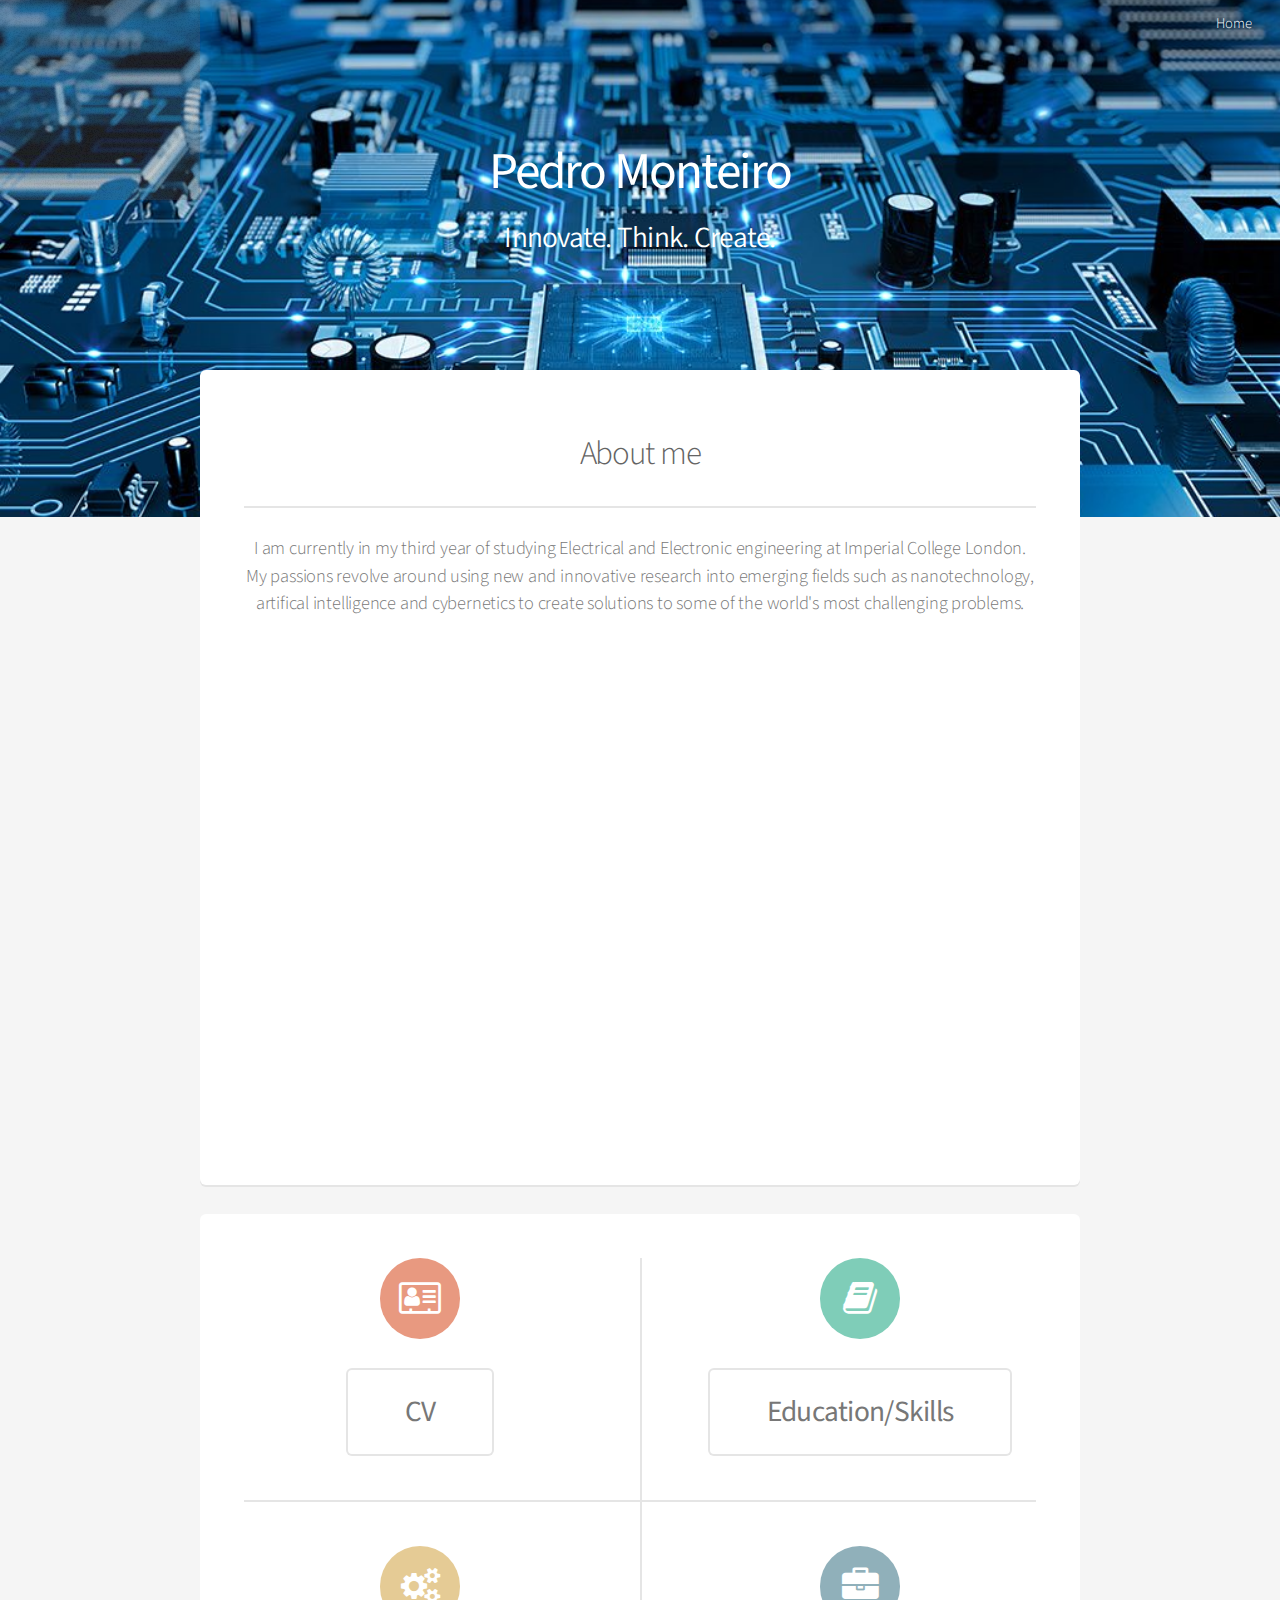
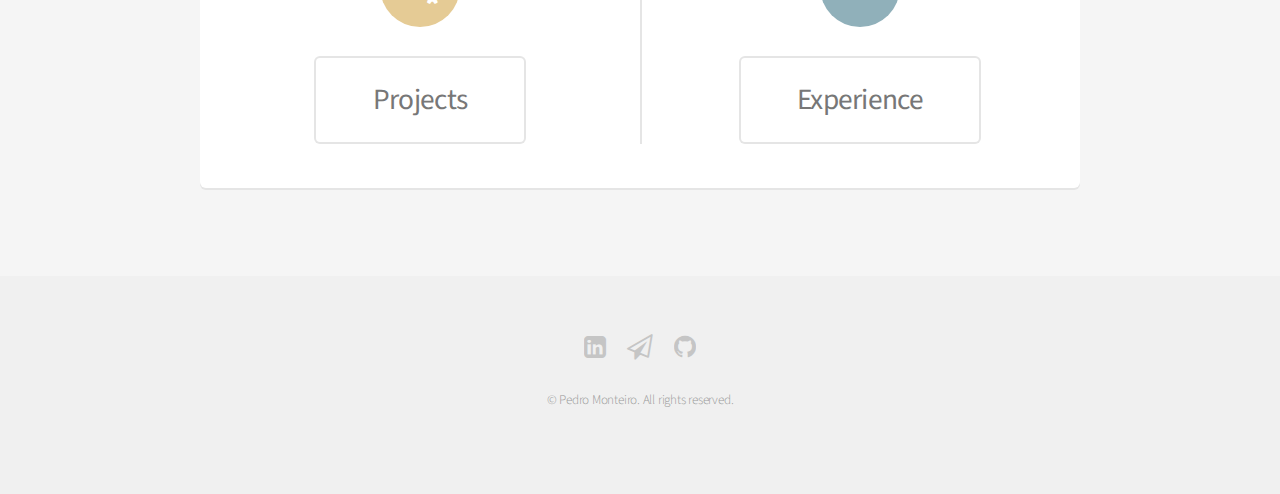
==== commit 18c39e93: "Update index.html" ====
--- a/index.html
+++ b/index.html
@@ -52,10 +52,10 @@
 					<section class="box special">
 						<header class="major">
 							<h2>About me</h2>
-							<p>I am currently in my third year of studying Electrical and Electronic enginnering at Imperial College London. My passions revolve around using new and innovative research into emerging fields such as nanotechnology, artifical intelligence and cybernetics to create solutions to some of the world's most challenging problems.</p>
+							<p>I am currently in my third year of studying Electrical and Electronic engineering at Imperial College London. My passions revolve around using new and innovative research into emerging fields such as nanotechnology, artifical intelligence and cybernetics to create solutions to some of the world's most challenging problems.</p>
 						</header>
 						<span class="image featured"><video width="850" height="500" autoplay muted loop id="myVideo">
-                          <source src="images/motherboard_final.mp4" type="video/mp4">
+                          <source src="images/motherboard-27.mov" type="video/mp4">
                         </video>
                         </span>
 					</section>
@@ -105,7 +105,7 @@
 					<ul class="icons">
 						<li><a href="https://www.linkedin.com/in/pedro-monteiro-8831a315b/" class="icon fa-linkedin-square"><span class="label">LinkedIn</span></a></li>
 						<li><a href="mailto:pedroluizbrega@hotmail.com" class="icon fa-paper-plane-o"><span class="label">Email</span></a></li>
-						<li><a href="#" class="icon fa-github"><span class="label">Github</span></a></li>
+						<li><a href="https://github.com/pedromonteiro18" class="icon fa-github"><span class="label">Github</span></a></li>
 					</ul>
 					<ul class="copyright">
 						<li>&copy; Pedro Monteiro. All rights reserved.</li>
@@ -124,4 +124,4 @@
 			<script src="assets/js/main.js"></script>
 
 	</body>
-</html>+</html>
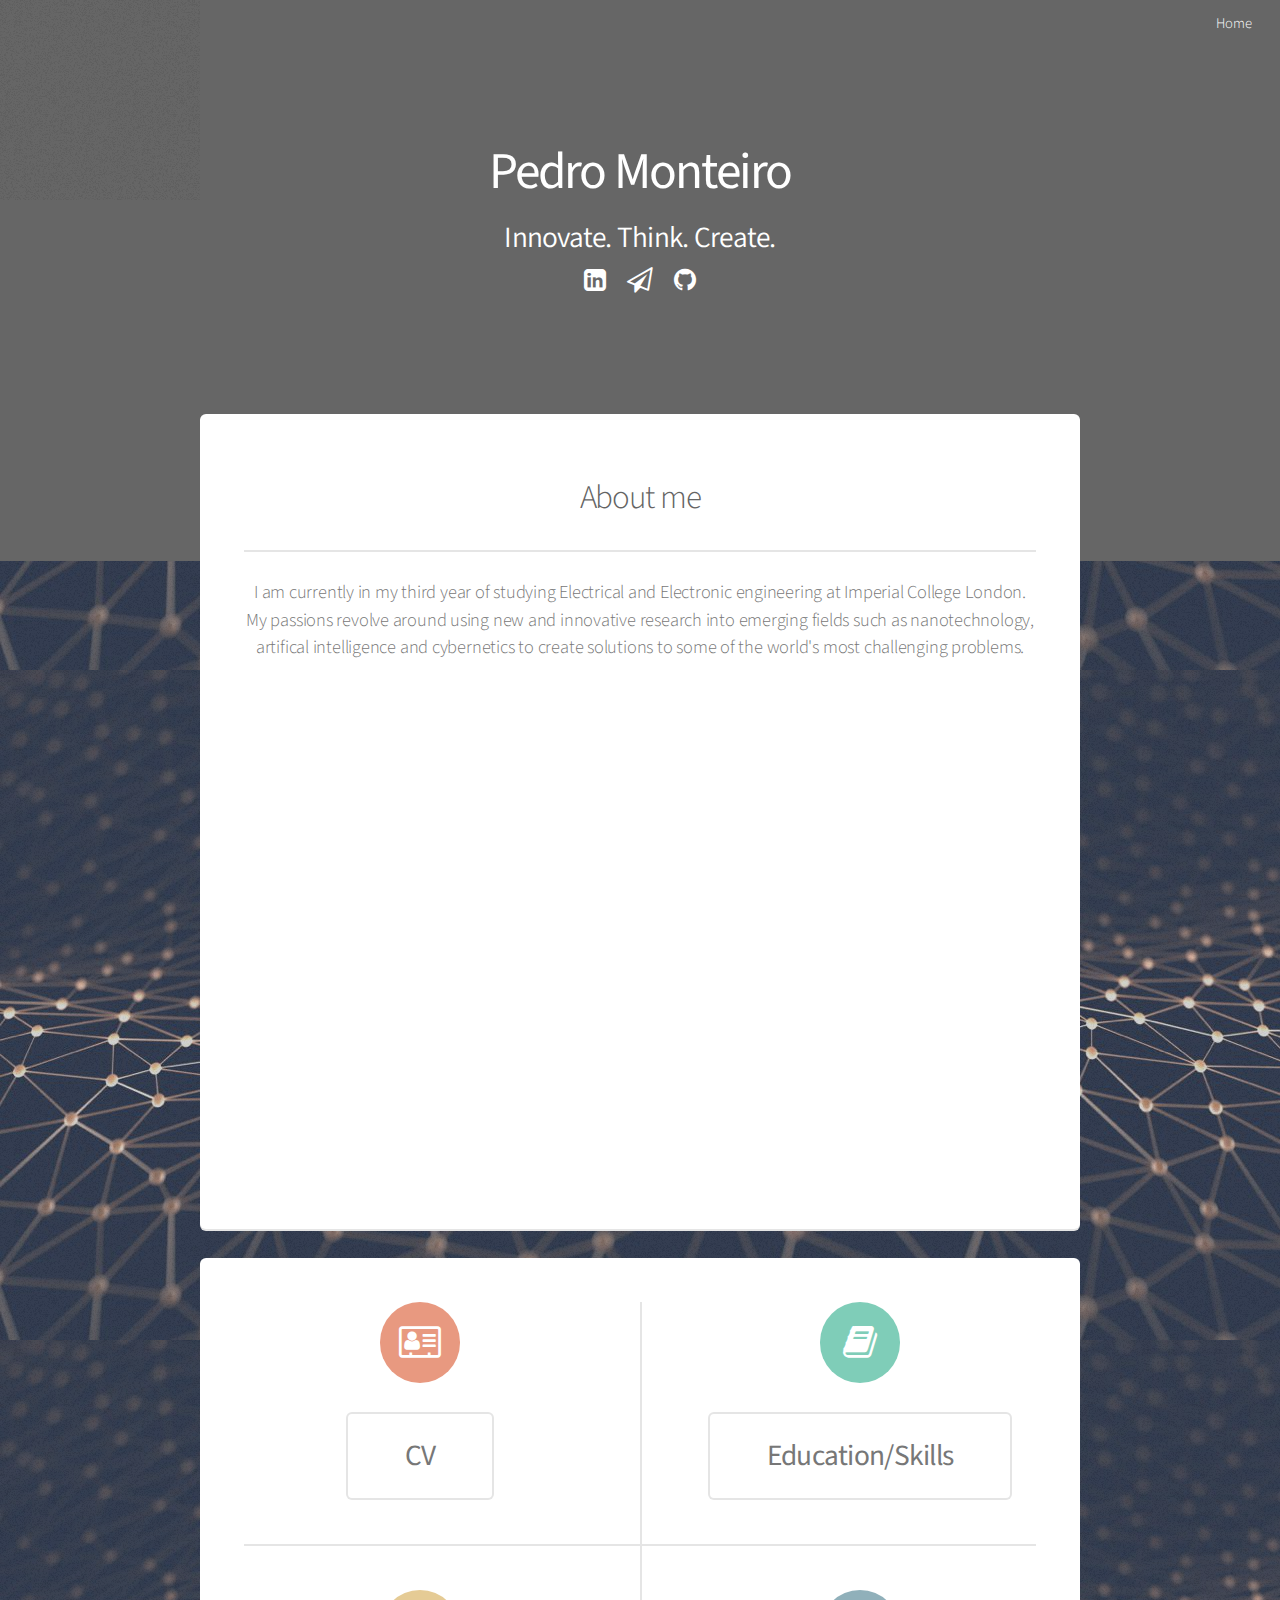
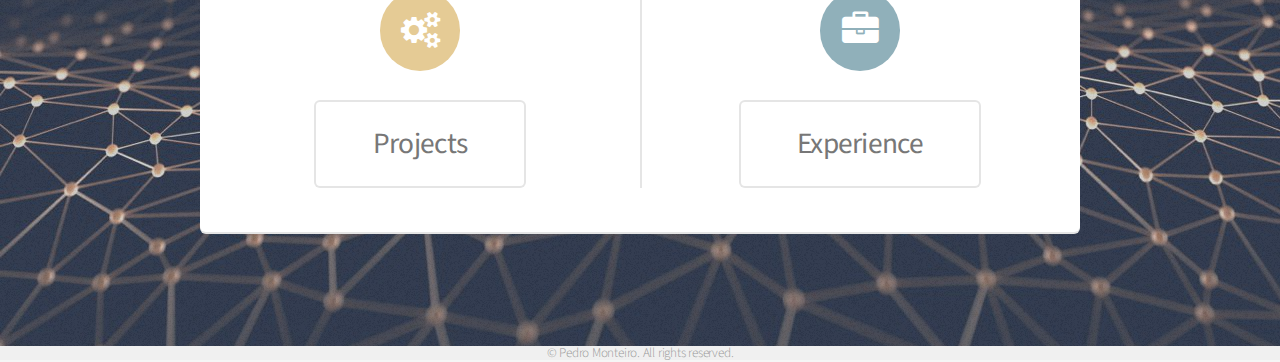
==== commit 19c623ec: "Add files via upload" ====
--- a/index.html
+++ b/index.html
@@ -43,19 +43,22 @@
 				<section id="banner">
                     <h2>Pedro Monteiro</h2>
 					<h3>Innovate. Think. Create.</h3>
+                    	<ul class="icons">
+						<li><a href="https://www.linkedin.com/in/pedro-monteiro-8831a315b/" class="icon fa-linkedin-square"><span class="label">LinkedIn</span></a></li>
+						<li><a href="mailto:pedroluizbrega@hotmail.com" class="icon fa-paper-plane-o"><span class="label">Email</span></a></li>
+						<li><a href="https://github.com/pedromonteiro18" class="icon fa-github"><span class="label">Github</span></a></li>
+					</ul>
                 </section>
-            
 
 			<!-- Main -->
 				<section id="main" class="container">
-                    
 					<section class="box special">
 						<header class="major">
 							<h2>About me</h2>
 							<p>I am currently in my third year of studying Electrical and Electronic engineering at Imperial College London. My passions revolve around using new and innovative research into emerging fields such as nanotechnology, artifical intelligence and cybernetics to create solutions to some of the world's most challenging problems.</p>
 						</header>
 						<span class="image featured"><video width="850" height="500" autoplay muted loop id="myVideo">
-                          <source src="images/motherboard-27.mov" type="video/mp4">
+                          <source src="images/trimmed.mov" type="video/mp4">
                         </video>
                         </span>
 					</section>
@@ -95,6 +98,7 @@
                                 </h3>
 							</section>
 						</div>
+                        
 					</section>
 
 					
@@ -102,11 +106,6 @@
 
 			<!-- Footer -->
 				<footer id="footer">
-					<ul class="icons">
-						<li><a href="https://www.linkedin.com/in/pedro-monteiro-8831a315b/" class="icon fa-linkedin-square"><span class="label">LinkedIn</span></a></li>
-						<li><a href="mailto:pedroluizbrega@hotmail.com" class="icon fa-paper-plane-o"><span class="label">Email</span></a></li>
-						<li><a href="https://github.com/pedromonteiro18" class="icon fa-github"><span class="label">Github</span></a></li>
-					</ul>
 					<ul class="copyright">
 						<li>&copy; Pedro Monteiro. All rights reserved.</li>
 					</ul>
@@ -124,4 +123,4 @@
 			<script src="assets/js/main.js"></script>
 
 	</body>
-</html>
+</html>--- a/assets/css/main.css
+++ b/assets/css/main.css
@@ -2868,6 +2868,7 @@
 
 	body.landing #page-wrapper {
 		padding-top: 0;
+        background-image: url("images/overlay.png"), url("../../images/network.jpeg");
 	}
 
 	@-moz-keyframes reveal-header {
@@ -3143,12 +3144,12 @@
 	#banner {
 		background-color: #666;
         background-attachment: fixed;
-		background-image: url("images/overlay.png"), url("../../images/electronic.jpg");
+		background-image: url("images/overlay.png"), url("../../images/city.jpeg");
 		background-position: top left,						center center;
 		background-repeat:no-repeat;
 		background-size: auto,							cover;
 		color: #fff;
-		padding: 12em 0 20em 0;
+		padding: 10em 0 15em 0;
 		text-align: center;
         
 	}
@@ -3246,7 +3247,8 @@
 /* Footer */
 
 	#footer {
-		background: #f0f0f0;
+        background: #f0f0f0; 
+        background-image:
 		padding: 4em 0 6em 0;
 		text-align: center;
 	}
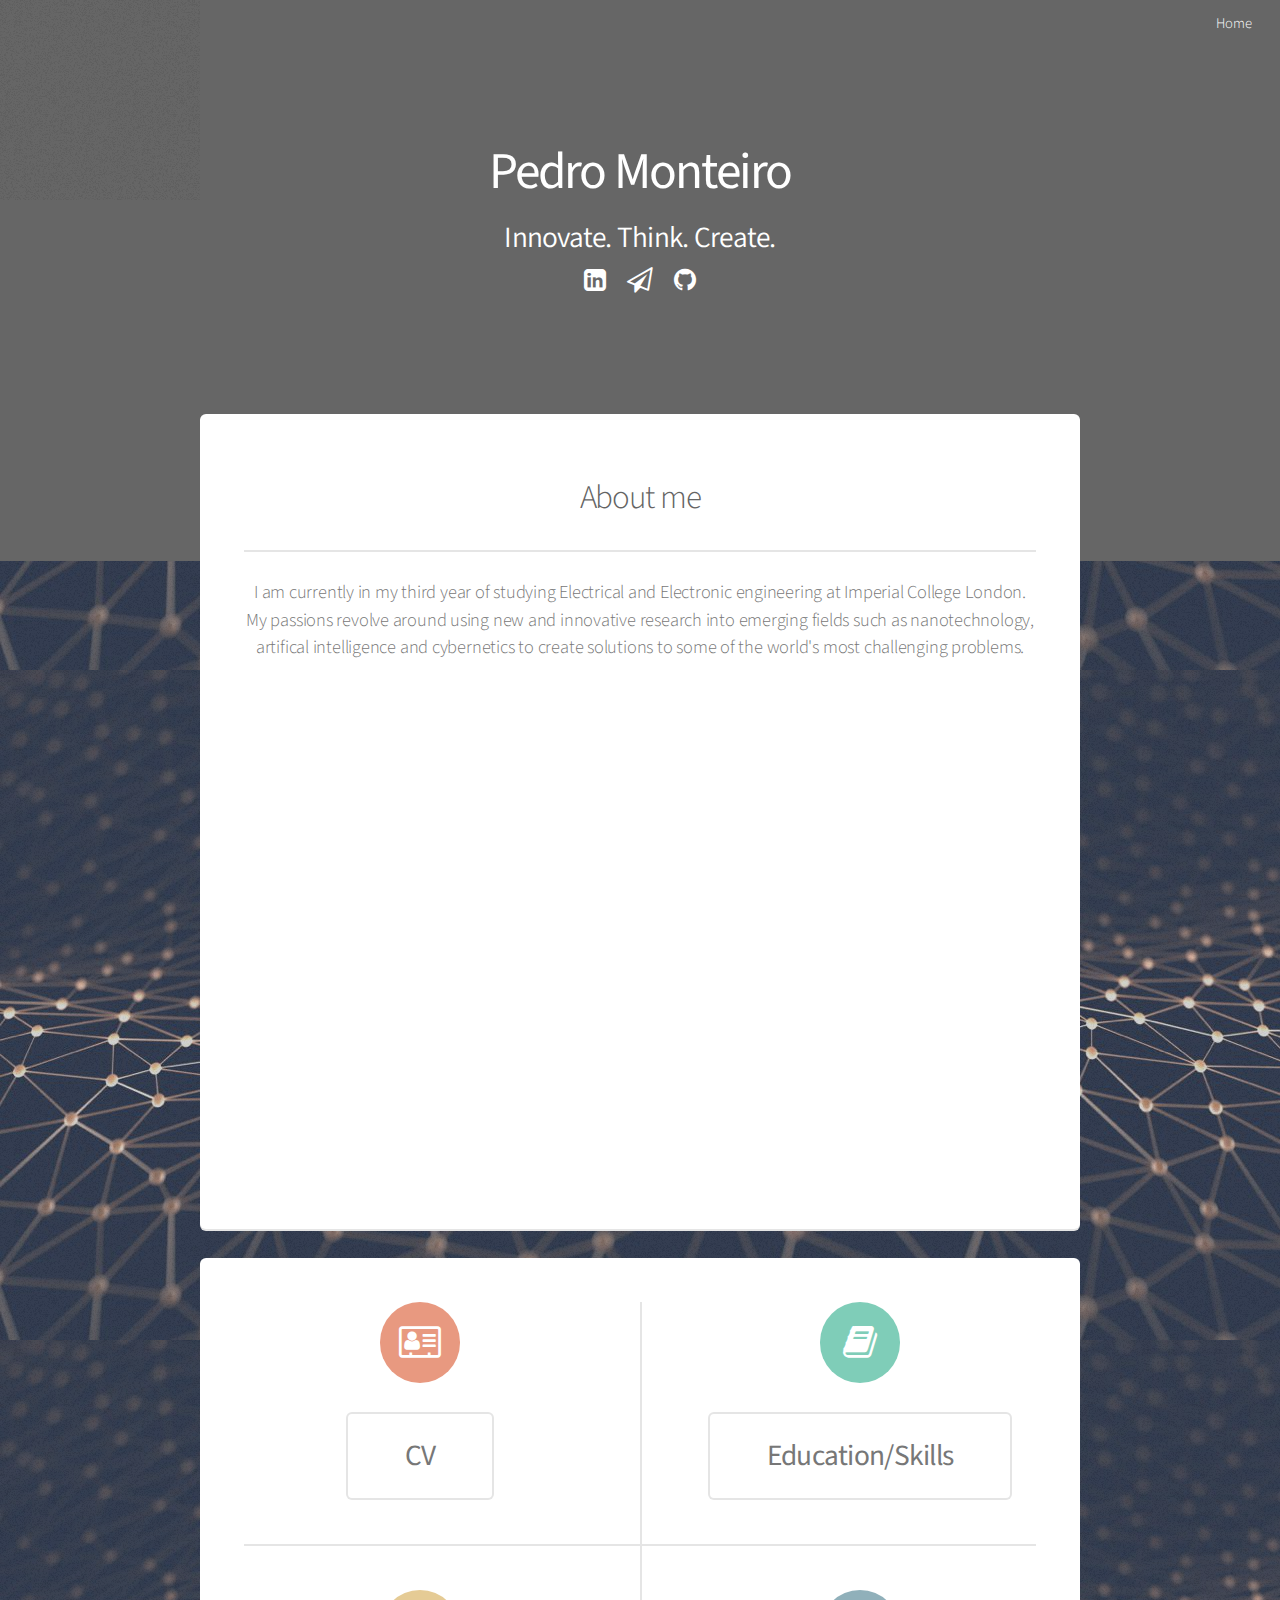
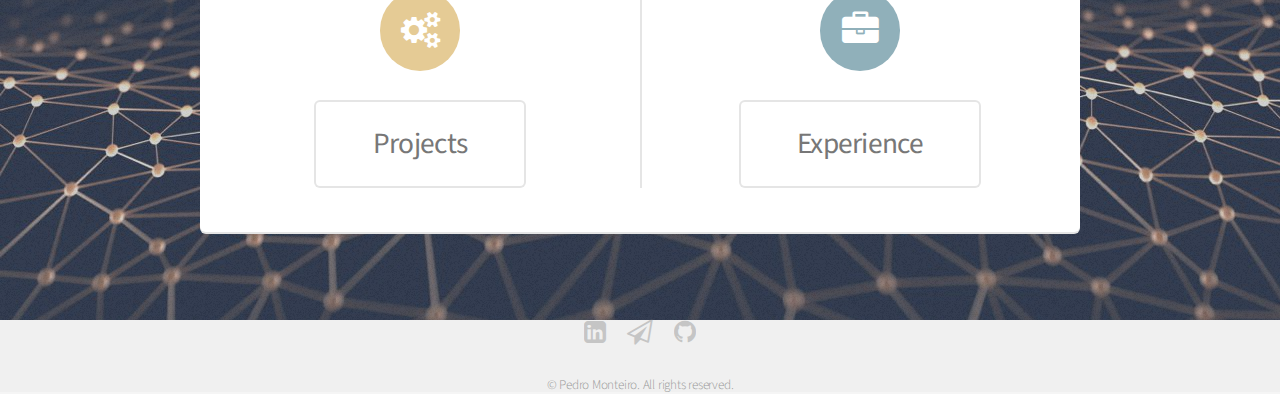
==== commit 7604e3dd: "Merge pull request #1 from gasim97/master" ====
--- a/index.html
+++ b/index.html
@@ -106,6 +106,11 @@
 
 			<!-- Footer -->
 				<footer id="footer">
+					<ul class="icons">
+						<li><a href="https://www.linkedin.com/in/pedro-monteiro-8831a315b/" class="icon fa-linkedin-square"><span class="label">LinkedIn</span></a></li>
+						<li><a href="mailto:pedroluizbrega@hotmail.com" class="icon fa-paper-plane-o"><span class="label">Email</span></a></li>
+						<li><a href="https://github.com/pedromonteiro18" class="icon fa-github"><span class="label">Github</span></a></li>
+					</ul>
 					<ul class="copyright">
 						<li>&copy; Pedro Monteiro. All rights reserved.</li>
 					</ul>
@@ -123,4 +128,4 @@
 			<script src="assets/js/main.js"></script>
 
 	</body>
-</html>+</html>
